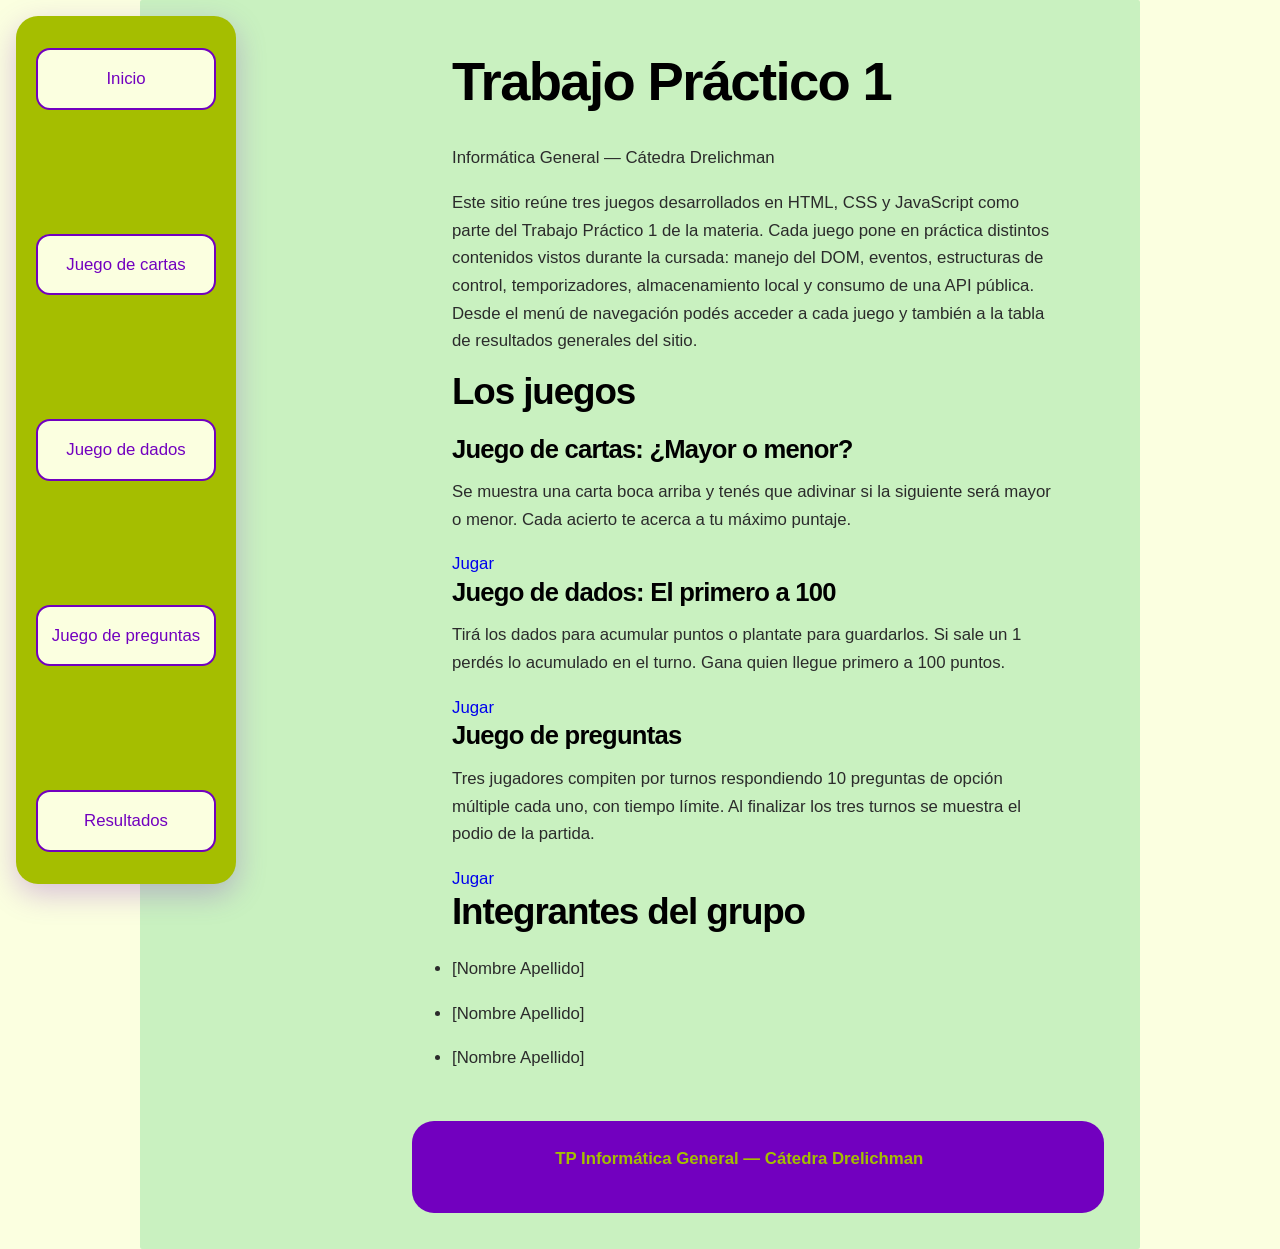
==== index.html @ f324be15 "Contenedor general" ====
<!DOCTYPE html>
<html lang="es">
<head>
  <meta charset="UTF-8">
  <meta name="viewport" content="width=device-width, initial-scale=1.0">
  <title>TP Informatica General - Menu</title>
  <link rel="stylesheet" href="css/archivo.css">
</head>
<body>
  <div class="contenedorGeneral">
  <header class="navegador">
    <nav class="menuPrincipal">
      <a href="index.html" class="enlaceJuego" data-juego="inicio">Inicio</a>
      <a href="cartas.html" class="enlaceJuego" data-juego="cartas">Juego de cartas</a>
      <a href="dados.html" class="enlaceJuego" data-juego="dados">Juego de dados</a>
      <a href="preguntas.html" class="enlaceJuego" data-juego="preguntas">Juego de preguntas</a>
      <a href="resultados.html" class="enlaceJuego" data-juego="resultados">Resultados</a>
    </nav>
  </header>

  <main>
    <div>

      <section class="presentacion">
        <h1>Trabajo Práctico 1</h1>
        <p class="datosMateria">Informática General &mdash; Cátedra Drelichman</p>
        <p>
          Este sitio reúne tres juegos desarrollados en HTML, CSS y JavaScript
          como parte del Trabajo Práctico 1 de la materia. Cada juego pone en
          práctica distintos contenidos vistos durante la cursada: manejo del
          DOM, eventos, estructuras de control, temporizadores, almacenamiento
          local y consumo de una API pública. Desde el menú de navegación
          podés acceder a cada juego y también a la tabla de resultados
          generales del sitio.
        </p>
      </section>

      <section class="listaJuegos">
        <h2>Los juegos</h2>

        <article class="tarjetaJuego tarjetaCartas">
          <h3>Juego de cartas: ¿Mayor o menor?</h3>
          <p>
            Se muestra una carta boca arriba y tenés que adivinar si la
            siguiente será mayor o menor. Cada acierto te acerca a tu máximo
            puntaje.
          </p>
          <a href="cartas.html" class="botonPrincipal">Jugar</a>
        </article>

        <article class="tarjetaJuego tarjetaDados">
          <h3>Juego de dados: El primero a 100</h3>
          <p>
            Tirá los dados para acumular puntos o plantate para guardarlos.
            Si sale un 1 perdés lo acumulado en el turno. Gana quien llegue
            primero a 100 puntos.
          </p>
          <a href="dados.html" class="botonPrincipal">Jugar</a>
        </article>

        <article class="tarjetaJuego tarjetaPreguntas">
          <h3>Juego de preguntas</h3>
          <p>
            Tres jugadores compiten por turnos respondiendo 10 preguntas de
            opción múltiple cada uno, con tiempo límite. Al finalizar los tres
            turnos se muestra el podio de la partida.
          </p>
          <a href="preguntas.html" class="botonPrincipal">Jugar</a>
        </article>
      </section>

      <section class="integrantes">
        <h2>Integrantes del grupo</h2>
        <ul class="listaIntegrantes">
          <li>[Nombre Apellido]</li>
          <li>[Nombre Apellido]</li>
          <li>[Nombre Apellido]</li>
        </ul>
      </section>

    </div>
    
  </main>

  <footer class="piePagina">
    <p>TP Informática General &mdash; Cátedra Drelichman</p>
  </footer>
  </div>
  <script src="js/estado.js"></script>
</body>
</html>
---- css/archivo.css ----
/*  Control de pantallas: clave para la navegación por JS */
.pantallaOculta {
  display: none;
}
 
.pantallaActiva {
  display: block;
}

/* Layout general (todas las paginas) */
/* ============================================
   TP INFORMÁTICA GENERAL - Estilos generales
   ============================================ */

/* --- Tipografías (Google Fonts) --- */
/* ============================================
   TP INFORMÁTICA GENERAL - Estilos generales
   ============================================ */

/* --- Tipografías (Google Fonts) --- */
@import url('https://fonts.googleapis.com/css2?family=Montserrat:wght@700;800;900&family=Josefin+Sans:wght@300;400;600;700&display=swap');
/* ============================================
   TP INFORMÁTICA GENERAL - Estilos generales
   ============================================ */


/* --- Variables de la paleta --- */
:root {
  --violeta: #7200BF;
  --verde: #A5BE00;
  --fondo: #FBFFE0;
  --gris-texto: #2B2B2B;
  --negro-titulos: #000000;

  --ancho-nav: 220px;
  --ancho-maximo: 1400px;
  --ancho-texto: 65ch;
  --radio: 22px;
  --radio-link: 14px;
  --transicion: 0.3s ease;
}

/* --- Reset básico --- */
* {
  box-sizing: border-box;
  margin: 0;
  padding: 0;
}

html {
  scroll-behavior: smooth;
}

body {
  min-height: 100vh;
  background-color: var(--fondo);
  color: var(--gris-texto);
  font-family: "Josefin Sans", sans-serif;
  font-weight: 300;
  font-size: 1.05rem;
  line-height: 1.65;
}

h1, h2, h3, h4 {
  font-family: "Montserrat", sans-serif;
  font-weight: 900;
  color: var(--negro-titulos);
  line-height: 1.1;
  letter-spacing: -0.03em;
  margin-bottom: 0.6em;
  max-width: var(--ancho-texto);
}

h1 { font-size: 3.4rem; }
h2 { font-size: 2.3rem; }
h3 { font-size: 1.6rem; }

p, li {
  margin-bottom: 1em;
  max-width: var(--ancho-texto);
}

a {
  text-decoration: none;
  font-family: inherit;
}

button {
  font-family: "Montserrat", sans-serif;
  cursor: pointer;
}

/* ============================================
   NAV LATERAL (columna fija, redondeada como un todo)
   ============================================ */

header {
  position: fixed;
  top: 1rem;
  left: 1rem;
  height: calc(100vh - 2rem);
  width: var(--ancho-nav);
  background-color: var(--verde);
  border-radius: var(--radio);
  box-shadow: 0 10px 30px rgba(114, 0, 191, 0.25);
  padding: 2rem 1.25rem;
  overflow-y: auto;
  z-index: 100;
}

header nav {
  display: flex;
  flex-direction: column;
  justify-content: space-between;
  height: 100%;
}

header nav a {
  display: flex;
  flex-direction: column;
  align-items: center;
  justify-content: center;
  text-align: center;
  gap: 0.15em;
  padding: 0.9em 0.6em;
  background-color: var(--fondo);
  border: 2.5px solid var(--violeta);
  border-radius: var(--radio-link);
  color: var(--violeta);
  transition: background-color var(--transicion), color var(--transicion);
}

.nav-linea1 {
  font-family: "Josefin Sans", sans-serif;
  text-transform: uppercase;
  font-size: 0.7rem;
  font-weight: 600;
  letter-spacing: 0.1em;
  opacity: 0.75;
  color: inherit;
}

.nav-linea2 {
  font-family: "Josefin Sans", sans-serif;
  text-transform: uppercase;
  font-size: 1.3rem;
  font-weight: 700;
  color: inherit;
}

header nav a:hover {
  background-color: rgba(114, 0, 191, 0.1);
}

/* Página actual: se invierte, fondo violeta */
header nav a.activo {
  background-color: var(--violeta);
  color: var(--fondo);
}

header nav a.activo:hover {
  background-color: var(--violeta);
}

/* Juego ya jugado / resultado guardado: fondo violeta, letras verdes
   (pisa el estilo de .activo si la página actual ya fue completada) */
header nav a.completado {
  background-color: var(--violeta);
  color: var(--verde);
}

header nav a.completado:hover {
  background-color: var(--violeta);
}

/* --- Botón hamburguesa (oculto en escritorio) --- */
#menu-toggle {
  display: none;
}

.hamburguesa {
  display: none;
  position: fixed;
  top: 1rem;
  left: 1rem;
  z-index: 200;
  width: 44px;
  height: 44px;
  background-color: var(--verde);
  border-radius: var(--radio);
  box-shadow: 0 6px 16px rgba(114, 0, 191, 0.25);
  flex-direction: column;
  justify-content: center;
  align-items: center;
  gap: 5px;
}

.hamburguesa span {
  display: block;
  width: 22px;
  height: 3px;
  background-color: var(--violeta);
  border-radius: 2px;
}

/* ============================================
   CONTENIDO PRINCIPAL
   ============================================ */

main {
  margin-left: calc(var(--ancho-nav) + 2rem);
  max-width: var(--ancho-maximo);
  padding: 2rem 2.5rem;
}

/* ============================================
   FOOTER (colores invertidos, redondeado)
   ============================================ */

footer {
  margin-left: calc(var(--ancho-nav) + 2rem);
  margin-right: 1rem;
  margin-bottom: 1rem;
  background-color: var(--violeta);
  color: var(--verde);
  text-align: center;
  padding: 1.5rem;
  border-radius: var(--radio);
  font-family: "Montserrat", sans-serif;
  font-weight: 700;
}

/* ============================================
   RESPONSIVE - MENÚ HAMBURGUESA (mobile)
   ============================================ */

@media (max-width: 768px) {

  .hamburguesa {
    display: flex;
  }

  header {
    width: 240px;
    transform: translateX(calc(-100% - 2rem));
    transition: transform var(--transicion);
    padding-top: 5rem;
  }

  #menu-toggle:checked ~ header {
    transform: translateX(0);
  }

  main,
  footer {
    margin-left: 0;
    padding: 2rem 1.25rem;
  }

  main {
    padding-top: 5rem;
  }

  footer {
    margin-right: 0;
  }
}
.contenedorGeneral {
    background-color: rgb(201, 241, 192);
    width: 60%;
    margin: 0 auto;
    padding: 20px;
    width: 100%;
    max-width: 1000px;
    border-radius: 2px;
}


/* Juego cartas */

.contenedorCartas {
    
}

/* Juego Dados */



/* Juego Preguntas */
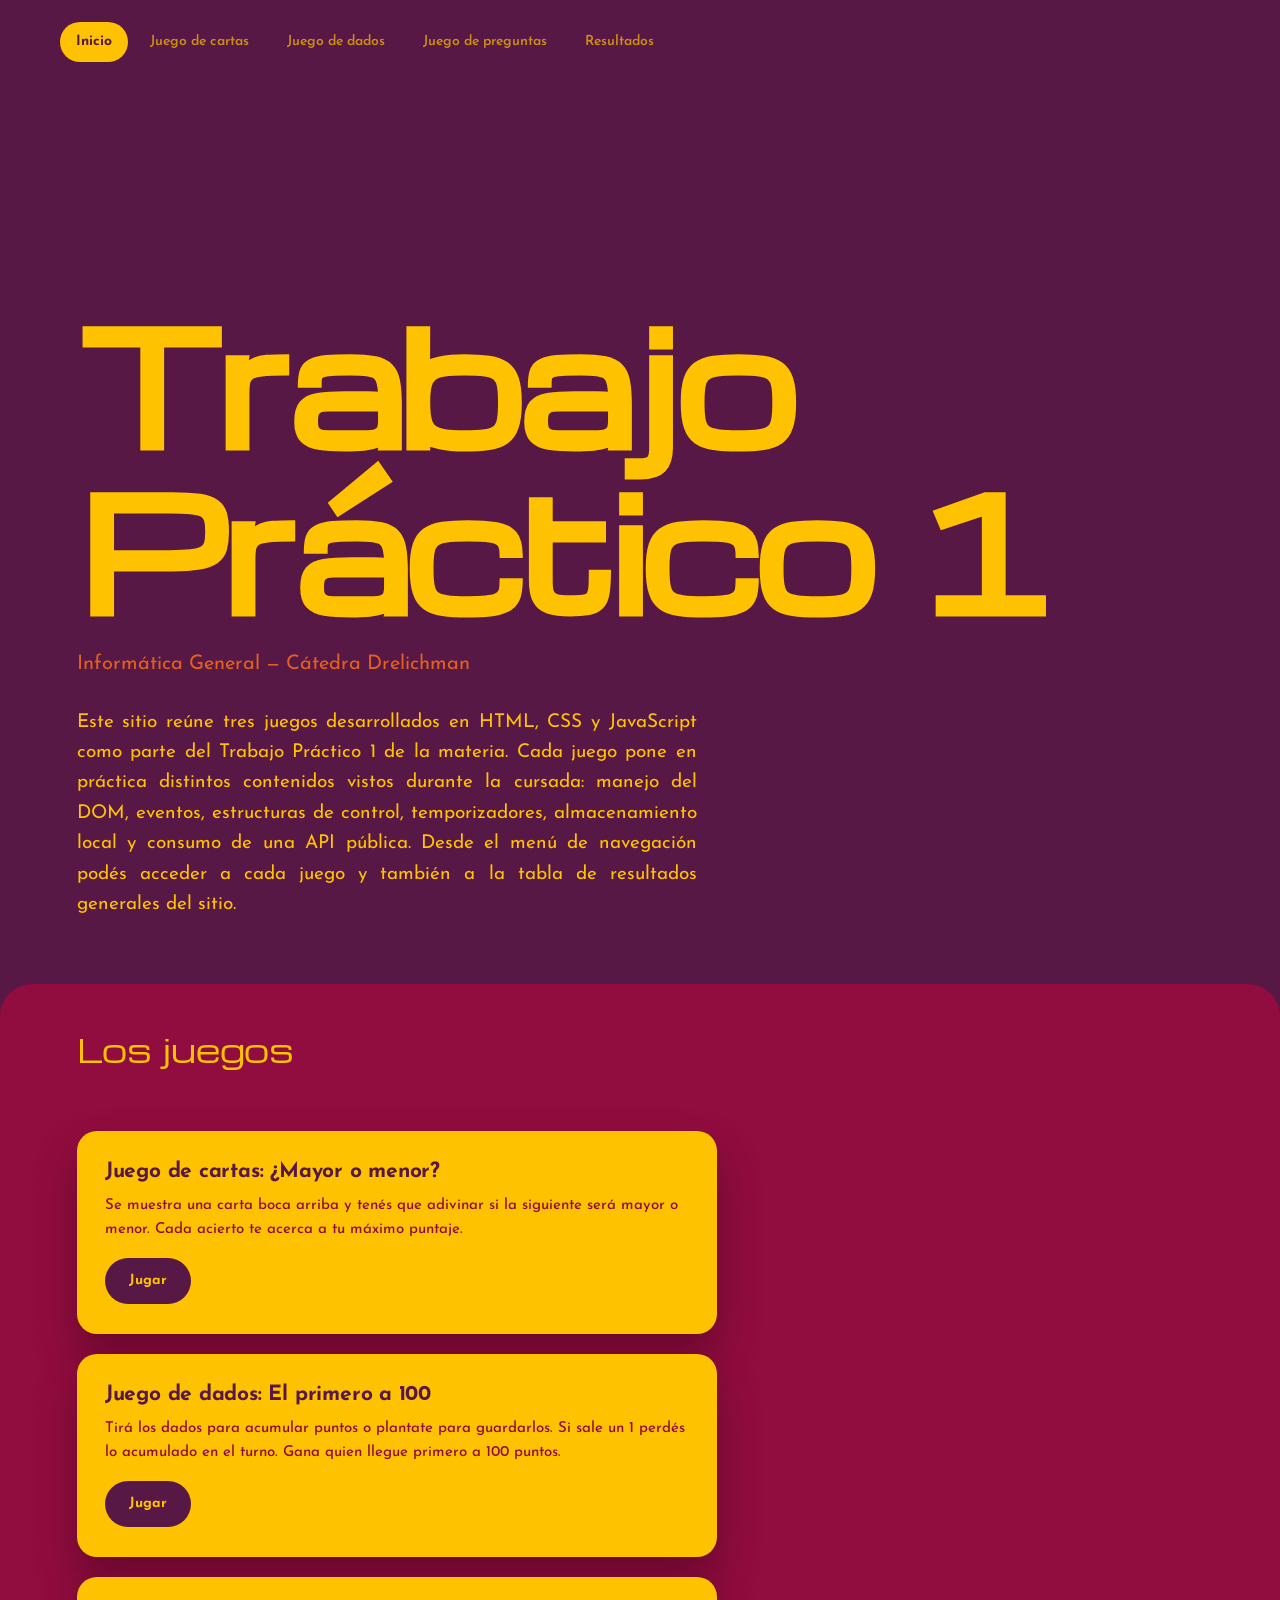
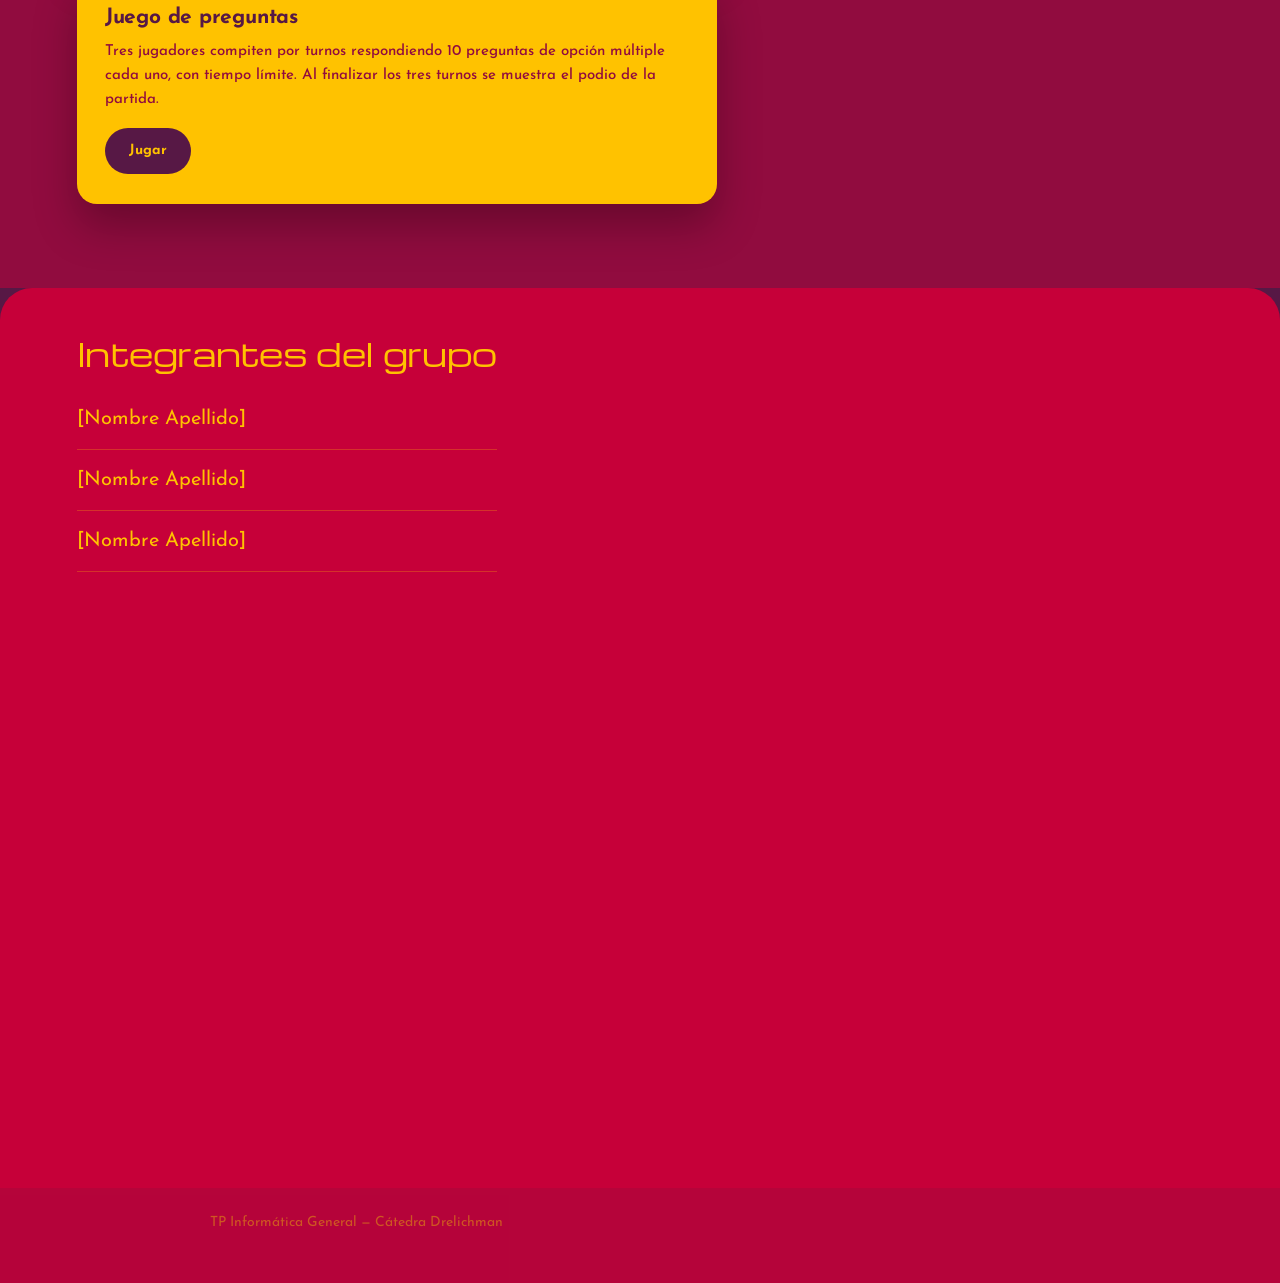
==== commit 83951f18: "css corregido del index css corregido del index y css de preguntas. JS para que se guarde el resulta" ====
--- a/index.html
+++ b/index.html
@@ -6,7 +6,7 @@
   <title>TP Informatica General - Menu</title>
   <link rel="stylesheet" href="css/archivo.css">
 </head>
-<body>
+<body id="paginaInicio">
   <div class="contenedorGeneral">
   <header class="navegador">
     <nav class="menuPrincipal">
--- a/css/archivo.css
+++ b/css/archivo.css
@@ -1,290 +1,677 @@
-
-/*  Control de pantallas: clave para la navegación por JS */
-.pantallaOculta {
-  display: none;
-}
- 
-.pantallaActiva {
+@import url('https://fonts.googleapis.com/css2?family=Michroma&family=Josefin+Sans:wght@100..700&display=swap');
+ 
+*, *::before, *::after { box-sizing: border-box; margin: 0; padding: 0; }
+html { scroll-behavior: smooth; }
+img { max-width: 100%; display: block; }
+a { color: inherit; }
+ 
+:root{
+  --plum:    #571845;
+  --wine:    #910C3F;
+  --crimson: #C60039;
+  --gold:    #FFC200;
+  --coral:   #E3611D; /* mezcla de crimson + gold, para texto de cuerpo */
+ 
+  --radius-lg: 32px;
+  --radius-md: 20px;
+  --radius-sm: 12px;
+ 
+  --sidebar-w: 220px;
+ 
+  --ff-display: "Michroma", sans-serif;
+  --ff-body: "Josefin Sans", sans-serif;
+}
+ 
+body{
+  background: var(--plum);
+  color: var(--coral);
+  font-family: var(--ff-body);
+  font-optical-sizing: auto;
+  font-weight: 400;
+  line-height: 1.6;
+  min-height: 100vh;
+}
+ 
+h1, h2, h3{
+  font-family: var(--ff-display);
+  color: var(--gold);
+  font-weight: 400;
+  line-height: 1.08;
+  letter-spacing: -0.01em;
+}
+ 
+h1{ font-size: clamp(34px, 6vw, 64px); margin-bottom: 22px; }
+h2{ font-size: clamp(22px, 3.2vw, 32px); margin-bottom: 16px; }
+ 
+p{ max-width: 65ch; }
+ 
+button{
+  font-family: var(--ff-body);
+  font-weight: 700;
+  font-size: 15px;
+  background: var(--gold);
+  color: var(--plum);
+  border: none;
+  border-radius: 999px;
+  padding: 14px 26px;
+  cursor: pointer;
+  transition: transform .15s ease, opacity .15s ease;
+}
+button:hover{ transform: translateY(-3px); }
+button:active{ transform: translateY(0); }
+ 
+/* =======================================================
+   MENÚ LATERAL — solo en páginas donde el <nav> tenga
+   el id "navLateral".
+ 
+   >>> A MANO: agregá  id="navLateral"  a la etiqueta
+   <nav> de cartas.html y dados.html, por ejemplo:
+ 
+       <nav id="navLateral">
+ 
+   El index no lleva este id, por eso no le va a
+   aparecer la barra lateral.
+   ======================================================= */
+ 
+#navLateral{
+  position: fixed;
+  top: 0;
+  left: 0;
+  height: 100vh;
+  width: var(--sidebar-w);
+  z-index: 200;
+  display: flex;
+  flex-direction: column;
+  justify-content: center;
+  gap: 6px;
+  padding: 0 26px;
+  background: rgba(20, 6, 16, 0.55);
+  backdrop-filter: blur(10px);
+  border-right: 1px solid rgba(255, 194, 0, 0.12);
+}
+ 
+#navLateral a{
   display: block;
-}
-
-/* Layout general (todas las paginas) */
-/* ============================================
-   TP INFORMÁTICA GENERAL - Estilos generales
-   ============================================ */
-
-/* --- Tipografías (Google Fonts) --- */
-/* ============================================
-   TP INFORMÁTICA GENERAL - Estilos generales
-   ============================================ */
-
-/* --- Tipografías (Google Fonts) --- */
-@import url('https://fonts.googleapis.com/css2?family=Montserrat:wght@700;800;900&family=Josefin+Sans:wght@300;400;600;700&display=swap');
-/* ============================================
-   TP INFORMÁTICA GENERAL - Estilos generales
-   ============================================ */
-
-
-/* --- Variables de la paleta --- */
-:root {
-  --violeta: #7200BF;
-  --verde: #A5BE00;
-  --fondo: #FBFFE0;
-  --gris-texto: #2B2B2B;
-  --negro-titulos: #000000;
-
-  --ancho-nav: 220px;
-  --ancho-maximo: 1400px;
-  --ancho-texto: 65ch;
-  --radio: 22px;
-  --radio-link: 14px;
-  --transicion: 0.3s ease;
-}
-
-/* --- Reset básico --- */
-* {
-  box-sizing: border-box;
-  margin: 0;
-  padding: 0;
-}
-
-html {
-  scroll-behavior: smooth;
-}
-
-body {
-  min-height: 100vh;
-  background-color: var(--fondo);
-  color: var(--gris-texto);
-  font-family: "Josefin Sans", sans-serif;
-  font-weight: 300;
-  font-size: 1.05rem;
-  line-height: 1.65;
-}
-
-h1, h2, h3, h4 {
-  font-family: "Montserrat", sans-serif;
-  font-weight: 900;
-  color: var(--negro-titulos);
-  line-height: 1.1;
-  letter-spacing: -0.03em;
-  margin-bottom: 0.6em;
-  max-width: var(--ancho-texto);
-}
-
-h1 { font-size: 3.4rem; }
-h2 { font-size: 2.3rem; }
-h3 { font-size: 1.6rem; }
-
-p, li {
-  margin-bottom: 1em;
-  max-width: var(--ancho-texto);
-}
-
-a {
   text-decoration: none;
-  font-family: inherit;
-}
-
-button {
-  font-family: "Montserrat", sans-serif;
-  cursor: pointer;
-}
-
-/* ============================================
-   NAV LATERAL (columna fija, redondeada como un todo)
-   ============================================ */
-
-header {
-  position: fixed;
-  top: 1rem;
-  left: 1rem;
-  height: calc(100vh - 2rem);
-  width: var(--ancho-nav);
-  background-color: var(--verde);
-  border-radius: var(--radio);
-  box-shadow: 0 10px 30px rgba(114, 0, 191, 0.25);
-  padding: 2rem 1.25rem;
-  overflow-y: auto;
-  z-index: 100;
-}
-
-header nav {
-  display: flex;
-  flex-direction: column;
-  justify-content: space-between;
-  height: 100%;
-}
-
-header nav a {
-  display: flex;
-  flex-direction: column;
+  color: var(--gold);
+  font-weight: 600;
+  font-size: 15px;
+  padding: 11px 14px;
+  border-radius: var(--radius-sm);
+  opacity: 0.68;
+  transition: opacity .2s ease, background-color .2s ease, color .2s ease;
+}
+ 
+#navLateral a:hover{ opacity: 1; background: rgba(255, 194, 0, 0.1); }
+ 
+/* Página actual: agregá manualmente class="activo" al <a>
+   correspondiente en cada página cuando quieras marcarla */
+#navLateral a.activo{
+  opacity: 1;
+  color: var(--plum);
+  background: var(--gold);
+  font-weight: 700;
+}
+ 
+/* Empuja el contenido cuando existe #navLateral en la página,
+   sin importar si está anidado dentro de <header> (cartas.html)
+   o al lado (dados.html) */
+body:has(#navLateral) main{
+  margin-left: var(--sidebar-w);
+  padding: 64px clamp(24px, 5vw, 80px);
+}
+ 
+body:has(#navLateral) footer{
+  margin-left: var(--sidebar-w);
+  padding: 24px clamp(24px, 5vw, 80px) 48px;
+}
+ 
+@media (max-width: 780px){
+  #navLateral{
+    position: fixed;
+    top: 0; left: 0; right: 0;
+    height: auto;
+    width: 100%;
+    flex-direction: row;
+    justify-content: flex-start;
+    overflow-x: auto;
+    padding: 14px 16px;
+    gap: 6px;
+    border-right: none;
+    border-bottom: 1px solid rgba(255, 194, 0, 0.12);
+  }
+  #navLateral a{ font-size: 13px; padding: 8px 12px; white-space: nowrap; }
+ 
+  body:has(#navLateral) main,
+  body:has(#navLateral) footer{
+    margin-left: 0;
+    padding-top: 80px;
+  }
+}
+ 
+/* Sin #navLateral (por ahora, index) el body no tiene
+   margen extra y el contenido ocupa todo el ancho */
+main{ padding: 64px clamp(24px, 5vw, 80px); }
+footer{ padding: 24px clamp(24px, 5vw, 80px) 48px; font-size: 14px; opacity: .85; }
+ 
+/* =======================================================
+   cartas.html
+   ======================================================= */
+ 
+/* .contenedorGeneral se usa en cartas.html (contenido angosto) y
+   también como wrapper de todo el body en index.html: por eso la
+   regla de ancho se excluye ahí con :not() */
+.contenedorGeneral:not(:has(.presentacion)){
+  max-width: 780px;
+  margin: 0 auto;
+}
+ 
+.contenedorGeneral:not(:has(.presentacion)) section{ margin-bottom: 36px; }
+ 
+.contenedorGeneral:not(:has(.presentacion)) section p{ font-size: 17px; }
+ 
+.contenedorCartas{
+  background: var(--wine);
+  border-radius: var(--radius-lg);
+  min-height: 320px;
+  padding: 40px;
+  margin-top: 12px;
+  display: flex;
   align-items: center;
   justify-content: center;
+}
+ 
+/* =======================================================
+   dados.html
+   ======================================================= */
+ 
+.introduccion, .reglas{
+  max-width: 700px;
+  margin-bottom: 32px;
+}
+ 
+.reglas p{ font-size: 16px; margin-bottom: 10px; }
+ 
+.juego{
+  background: var(--wine);
+  border-radius: var(--radius-lg);
+  padding: 36px clamp(20px, 4vw, 48px);
+  max-width: 720px;
+}
+ 
+.estado-juego{
   text-align: center;
-  gap: 0.15em;
-  padding: 0.9em 0.6em;
-  background-color: var(--fondo);
-  border: 2.5px solid var(--violeta);
-  border-radius: var(--radio-link);
-  color: var(--violeta);
-  transition: background-color var(--transicion), color var(--transicion);
+  margin-bottom: 28px;
+}
+.estado-juego h2{ margin-bottom: 4px; }
+#jugador-actual{ font-size: 22px; font-weight: 700; color: var(--gold); }
+ 
+.jugadores{
+  display: flex;
+  gap: 18px;
+  margin-bottom: 28px;
+}
+ 
+.jugador{
+  flex: 1;
+  background: var(--crimson);
+  border-radius: var(--radius-md);
+  padding: 20px;
+  text-align: center;
+  opacity: .6;
+  transition: opacity .2s ease, box-shadow .2s ease;
+}
+ 
+.jugador h2{ font-size: 18px; margin-bottom: 8px; }
+ 
+.jugador-activo{
+  opacity: 1;
+  box-shadow: 0 0 0 2px var(--gold);
+}
+ 
+.jugadores p{ margin: 0 auto; }
+.jugadores p:last-child{
+  font-family: var(--ff-display);
+  font-size: 28px;
+  color: var(--gold);
+  margin-top: 4px;
+}
+ 
+.dados{
+  display: flex;
+  justify-content: center;
+  gap: 20px;
+  margin-bottom: 24px;
+}
+ 
+.dado{
+  width: 88px;
+  height: 88px;
+  background: var(--plum);
+  border-radius: var(--radius-sm);
+  padding: 10px;
+}
+.dado img{ width: 100%; height: 100%; object-fit: contain; }
+ 
+.resultado{
+  text-align: center;
+  margin-bottom: 28px;
+}
+#puntos-ronda{
+  font-family: var(--ff-display);
+  font-size: 32px;
+  color: var(--gold);
+}
+ 
+.acciones{
+  display: flex;
+  flex-wrap: wrap;
+  gap: 14px;
+  justify-content: center;
+  margin-bottom: 18px;
+}
+ 
+#boton-nueva-partida{
+  background: transparent;
+  color: var(--gold);
+  border: 1.5px solid var(--gold);
+}
+ 
+#mensaje-juego{
+  text-align: center;
+  min-height: 24px;
+  font-weight: 600;
+  color: var(--gold);
+}
+ 
+/* =======================================================
+   index.html — bloques apilados con solapamiento al scroll
+   Escrito sobre tus clases reales: .presentacion, .listaJuegos,
+   .tarjetaJuego, .integrantes, .navegador, .piePagina.
+   ======================================================= */
+ 
+/* El wrapper .contenedorGeneral del index ocupa todo el ancho */
+body:has(.presentacion) .contenedorGeneral{
+  max-width: none;
+  margin: 0;
+}
+ 
+body:has(.presentacion) main{ padding: 0; }
+body:has(.presentacion) main > div{ display: contents; }
+ 
+/* ---- Nav superior (no es la barra lateral: esa es solo para
+   cartas.html / dados.html) ---- */
+header.navegador{
+  padding: 22px clamp(24px, 5vw, 60px);
+}
+nav.menuPrincipal{
+  display: flex;
+  flex-wrap: wrap;
+  gap: 6px;
+}
+.enlaceJuego{
+  text-decoration: none;
+  color: var(--gold);
+  font-weight: 600;
+  font-size: 14px;
+  padding: 9px 16px;
+  border-radius: 999px;
+  opacity: .7;
+  transition: opacity .2s ease, background-color .2s ease;
+}
+.enlaceJuego:hover{ opacity: 1; background: rgba(255, 194, 0, .1); }
+.enlaceJuego[aria-current="page"]{
+  opacity: 1;
+  color: var(--plum);
+  background: var(--gold);
 }
 
-.nav-linea1 {
-  font-family: "Josefin Sans", sans-serif;
-  text-transform: uppercase;
-  font-size: 0.7rem;
-  font-weight: 600;
-  letter-spacing: 0.1em;
-  opacity: 0.75;
-  color: inherit;
-}
-
-.nav-linea2 {
-  font-family: "Josefin Sans", sans-serif;
-  text-transform: uppercase;
-  font-size: 1.3rem;
-  font-weight: 700;
-  color: inherit;
-}
-
-header nav a:hover {
-  background-color: rgba(114, 0, 191, 0.1);
-}
-
-/* Página actual: se invierte, fondo violeta */
-header nav a.activo {
-  background-color: var(--violeta);
-  color: var(--fondo);
-}
-
-header nav a.activo:hover {
-  background-color: var(--violeta);
-}
-
-/* Juego ya jugado / resultado guardado: fondo violeta, letras verdes
-   (pisa el estilo de .activo si la página actual ya fue completada) */
-header nav a.completado {
-  background-color: var(--violeta);
-  color: var(--verde);
-}
-
-header nav a.completado:hover {
-  background-color: var(--violeta);
-}
-
-/* --- Botón hamburguesa (oculto en escritorio) --- */
-#menu-toggle {
-  display: none;
-}
-
-.hamburguesa {
-  display: none;
-  position: fixed;
-  top: 1rem;
-  left: 1rem;
-  z-index: 200;
-  width: 44px;
-  height: 44px;
-  background-color: var(--verde);
-  border-radius: var(--radio);
-  box-shadow: 0 6px 16px rgba(114, 0, 191, 0.25);
+/* Página activa en amarillo, sin necesitar JS: cada <body> lleva
+   un id (ver abajo dónde ponerlo) que matchea el data-juego del
+   link correspondiente */
+#paginaInicio     .enlaceJuego[data-juego="inicio"],
+#paginaCartas     .enlaceJuego[data-juego="cartas"],
+#paginaDados      .enlaceJuego[data-juego="dados"],
+#paginaPreguntas  .enlaceJuego[data-juego="preguntas"],
+#paginaResultados .enlaceJuego[data-juego="resultados"]{
+  opacity: 1;
+  color: var(--plum);
+  background: var(--gold);
+  font-weight: 700;
+}
+ 
+/* ---- Los 3 bloques que se van apilando ---- */
+.presentacion,
+.listaJuegos,
+.integrantes{
+  position: sticky;
+  top: 0;
+  min-height: 100vh;
+  width: 100%;
+  display: flex;
+  flex-direction: column;
+  border-radius: var(--radius-lg) var(--radius-lg) 0 0;
+  padding: 48px clamp(28px, 6vw, 100px) 64px;
+}
+ 
+.presentacion{
+  background: var(--plum);
+  justify-content: flex-end;
+  z-index: 1;
+  border-radius: 0;
+  padding-top: 0;
+}
+ 
+.listaJuegos{ background: var(--wine); justify-content: center; z-index: 2; }
+.integrantes{ background: var(--crimson); justify-content: flex-start; z-index: 3; padding-bottom: 90px; }
+ 
+/* Título: gigante, jugando con el espacio vacío arriba */
+.presentacion h1{
+  font-size: clamp(48px, 12vw, 170px);
+  font-weight: 700;
+  letter-spacing: -0.03em;
+  -webkit-text-stroke: 3px var(--gold);
+  paint-order: stroke fill;
+  margin-bottom: 18px;
+}
+ 
+.datosMateria{
+  font-size: clamp(16px, 2vw, 20px);
+  color: var(--coral);
+  margin-bottom: 28px;
+}
+ 
+.presentacion > p:not(.datosMateria){
+  max-width: 620px;
+  font-size: clamp(16px, 1.6vw, 19px);
+  color: var(--gold);
+  text-align: justify;
+  text-justify: inter-word;
+  hyphens: auto;
+}
+ 
+/* Los juegos */
+.listaJuegos h2{ margin-bottom: 64px; }
+.listaJuegos{ display: flex; flex-direction: column; }
+.tarjetaJuego{
+  background: var(--gold);
+  color: var(--plum);
+  border-radius: var(--radius-md);
+  padding: 30px 28px;
+  box-shadow: 0 22px 44px rgba(0,0,0,.28);
+  transition: transform .2s ease;
+  margin-bottom: 20px;
+  max-width: 640px;
+}
+.tarjetaJuego:hover{ transform: translateY(-4px); }
+.tarjetaJuego h3{
+  font-family: var(--ff-body);
+  font-weight: 700;
+  font-size: 21px;
+  color: var(--plum);
+  margin-bottom: 10px;
+}
+.tarjetaJuego p{
+  font-weight: 500;
+  font-size: 15px;
+  color: var(--wine);
+  max-width: none;
+  margin-bottom: 16px;
+}
+.tarjetaJuego .botonPrincipal{
+  display: inline-block;
+  background: var(--plum);
+  color: var(--gold);
+}
+ 
+/* Botón compartido para <a class="botonPrincipal"> y otros lugares */
+.botonPrincipal{
+  font-family: var(--ff-body);
+  font-weight: 700;
+  font-size: 14px;
+  text-decoration: none;
+  background: var(--gold);
+  color: var(--plum);
+  border-radius: 999px;
+  padding: 12px 24px;
+  transition: transform .15s ease;
+}
+.botonPrincipal:hover{ transform: translateY(-3px); }
+ 
+/* Integrantes */
+.integrantes h2{ margin-bottom: 32px; }
+.listaIntegrantes{
+  list-style: none;
+  display: flex;
+  flex-direction: column;
+  gap: 14px;
+  max-width: 420px;
+}
+.listaIntegrantes li{
+  font-size: 20px;
+  color: var(--gold);
+  padding-bottom: 14px;
+  border-bottom: 1px solid rgba(255, 194, 0, .25);
+}
+ 
+.piePagina{
+  background: var(--crimson);
+  text-align: center;
+}
+ 
+@media (max-width: 780px){
+  .presentacion, .listaJuegos, .integrantes{ padding: 40px 22px 56px; }
+}
+ 
+/* =======================================================
+   preguntas.html
+   ======================================================= */
+ 
+/* Esto es lo que faltaba y hacía que se vieran todas las
+   pantallas del juego apiladas al mismo tiempo */
+.pantallaOculta{ display: none; }
+.pantallaActiva{
+  display: flex;
   flex-direction: column;
   justify-content: center;
+  max-width: 900px;
+  margin: 0 auto;
+  min-height: calc(100vh - 200px);
+}
+
+/* ---- Pantalla de instrucciones: título + cómo se juega, solapados ---- */
+
+.bloqueTitulo{
+  background: var(--plum);
+  border-radius: var(--radius-lg);
+  padding: 56px clamp(28px, 6vw, 72px) 64px;
+  position: relative;
+  z-index: 1;
+}
+.bloqueTitulo h1{
+  font-size: clamp(38px, 7.5vw, 92px);
+  font-weight: 700;
+  -webkit-text-stroke: 2px var(--gold);
+  paint-order: stroke fill;
+  margin-bottom: 0;
+}
+
+.bloqueComoJugar{
+  background: var(--wine);
+  border-radius: var(--radius-lg);
+  padding: 72px clamp(28px, 6vw, 80px) 84px;
+  margin-top: -32px;
+  min-height: 380px;
+  display: flex;
+  flex-direction: column;
+  justify-content: center;
+  position: relative;
+  z-index: 2;
+}
+.bloqueComoJugar h2{ font-size: clamp(30px, 5vw, 48px); margin-bottom: 24px; }
+.bloqueComoJugar p{ color: var(--gold); margin-bottom: 26px; font-size: clamp(17px, 1.9vw, 21px); max-width: none; }
+.bloqueComoJugar ul{
+  list-style: none;
+  display: flex;
+  flex-direction: column;
+  gap: 18px;
+}
+.bloqueComoJugar li{
+  color: var(--coral);
+  font-size: clamp(16px, 1.7vw, 19px);
+  padding-left: 26px;
+  position: relative;
+}
+.bloqueComoJugar li::before{
+  content: "";
+  position: absolute;
+  left: 0;
+  top: 9px;
+  width: 10px;
+  height: 10px;
+  border-radius: 50%;
+  background: var(--gold);
+}
+ 
+#botonEmpezarJuego{
+  align-self: center;
+  margin-top: -26px;
+  z-index: 3;
+  font-size: 16px;
+  padding: 16px 36px;
+  box-shadow: 0 16px 32px rgba(0,0,0,.3);
+}
+ 
+/* ---- Pantalla de juego (turno activo) ---- */
+ 
+.encabezadoTurno{
+  display: flex;
   align-items: center;
-  gap: 5px;
-}
-
-.hamburguesa span {
-  display: block;
-  width: 22px;
-  height: 3px;
-  background-color: var(--violeta);
-  border-radius: 2px;
-}
-
-/* ============================================
-   CONTENIDO PRINCIPAL
-   ============================================ */
-
-main {
-  margin-left: calc(var(--ancho-nav) + 2rem);
-  max-width: var(--ancho-maximo);
-  padding: 2rem 2.5rem;
-}
-
-/* ============================================
-   FOOTER (colores invertidos, redondeado)
-   ============================================ */
-
-footer {
-  margin-left: calc(var(--ancho-nav) + 2rem);
-  margin-right: 1rem;
-  margin-bottom: 1rem;
-  background-color: var(--violeta);
-  color: var(--verde);
+  justify-content: space-between;
+  flex-wrap: wrap;
+  gap: 14px;
+  margin-bottom: 28px;
+}
+ 
+#nombreJugadorActual{
+  background: var(--gold);
+  color: var(--plum);
+  font-family: var(--ff-body);
+  font-weight: 700;
+  font-size: 17px;
+  padding: 10px 20px;
+  border-radius: 999px;
+  margin-bottom: 0;
+}
+ 
+#contadorPregunta{
+  color: var(--coral);
+  font-size: 14px;
+  max-width: none;
+}
+ 
+#temporizador{
+  font-family: var(--ff-display);
+  font-size: clamp(26px, 4vw, 38px);
+  color: var(--gold);
+  background: var(--crimson);
+  padding: 10px 22px;
+  border-radius: var(--radius-md);
+  max-width: none;
+}
+ 
+.tarjetaPregunta{
+  background: var(--wine);
+  border-radius: var(--radius-lg);
+  padding: clamp(24px, 5vw, 48px);
+}
+ 
+#textoPregunta{
+  font-size: clamp(19px, 2.5vw, 26px);
+  margin-bottom: 28px;
+}
+ 
+.listaOpciones{
+  list-style: none;
+  display: flex;
+  flex-direction: column;
+  gap: 18px;
+}
+ 
+.listaOpciones button{
+  width: 100%;
+  text-align: left;
+  background: var(--plum);
+  color: var(--gold);
+  font-weight: 600;
+  border-radius: var(--radius-md);
+  padding: 18px 24px;
+}
+.listaOpciones button:hover{
+  background: var(--gold);
+  color: var(--plum);
+  transform: translateY(-3px);
+}
+ 
+/* ---- Pantalla de transición ---- */
+ 
+#seccionTransicion{
   text-align: center;
-  padding: 1.5rem;
-  border-radius: var(--radio);
-  font-family: "Montserrat", sans-serif;
-  font-weight: 700;
-}
-
-/* ============================================
-   RESPONSIVE - MENÚ HAMBURGUESA (mobile)
-   ============================================ */
-
-@media (max-width: 768px) {
-
-  .hamburguesa {
-    display: flex;
-  }
-
-  header {
-    width: 240px;
-    transform: translateX(calc(-100% - 2rem));
-    transition: transform var(--transicion);
-    padding-top: 5rem;
-  }
-
-  #menu-toggle:checked ~ header {
-    transform: translateX(0);
-  }
-
-  main,
-  footer {
-    margin-left: 0;
-    padding: 2rem 1.25rem;
-  }
-
-  main {
-    padding-top: 5rem;
-  }
-
-  footer {
-    margin-right: 0;
-  }
-}
-.contenedorGeneral {
-    background-color: rgb(201, 241, 192);
-    width: 60%;
-    margin: 0 auto;
-    padding: 20px;
-    width: 100%;
-    max-width: 1000px;
-    border-radius: 2px;
-}
-
-
-/* Juego cartas */
-
-.contenedorCartas {
-    
-}
-
-/* Juego Dados */
-
-
-
-/* Juego Preguntas */
+  padding: 40px clamp(24px, 5vw, 56px);
+}
+#resumenTurnoAnterior{ color: var(--gold); margin: 0 auto 28px; }
+ 
+/* ---- Pantalla de resultados ---- */
+ 
+#seccionResultados h2{ text-align: center; }
+ 
+.tablaWrapper{
+  border-radius: var(--radius-lg);
+  overflow: hidden;
+  margin-bottom: 36px;
+  box-shadow: 0 18px 40px rgba(0,0,0,.25);
+}
+ 
+#tablaResumenJugadores{
+  width: 100%;
+  border-collapse: collapse;
+  background: var(--wine);
+}
+#tablaResumenJugadores caption{
+  caption-side: top;
+  text-align: left;
+  font-weight: 700;
+  color: var(--gold);
+  padding: 18px 22px;
+  background: var(--plum);
+}
+#tablaResumenJugadores th, #tablaResumenJugadores td{
+  padding: 16px 22px;
+  text-align: left;
+  font-size: 15px;
+}
+#tablaResumenJugadores thead th{
+  background: var(--crimson);
+  color: var(--gold);
+  font-weight: 700;
+}
+#tablaResumenJugadores tbody tr{ color: var(--gold); }
+#tablaResumenJugadores tbody tr:nth-child(even){ background: rgba(255, 194, 0, .06); }
+ 
+.podio{
+  display: flex;
+  justify-content: center;
+  gap: 18px;
+  margin-bottom: 32px;
+}
+ 
+.navegacionFinal{ text-align: center; }
+.navegacionFinal a{
+  color: var(--gold);
+  font-weight: 600;
+  text-decoration: underline;
+}
+ 
+@media (max-width: 780px){
+  .encabezadoTurno{ flex-direction: column; align-items: stretch; text-align: center; }
+}
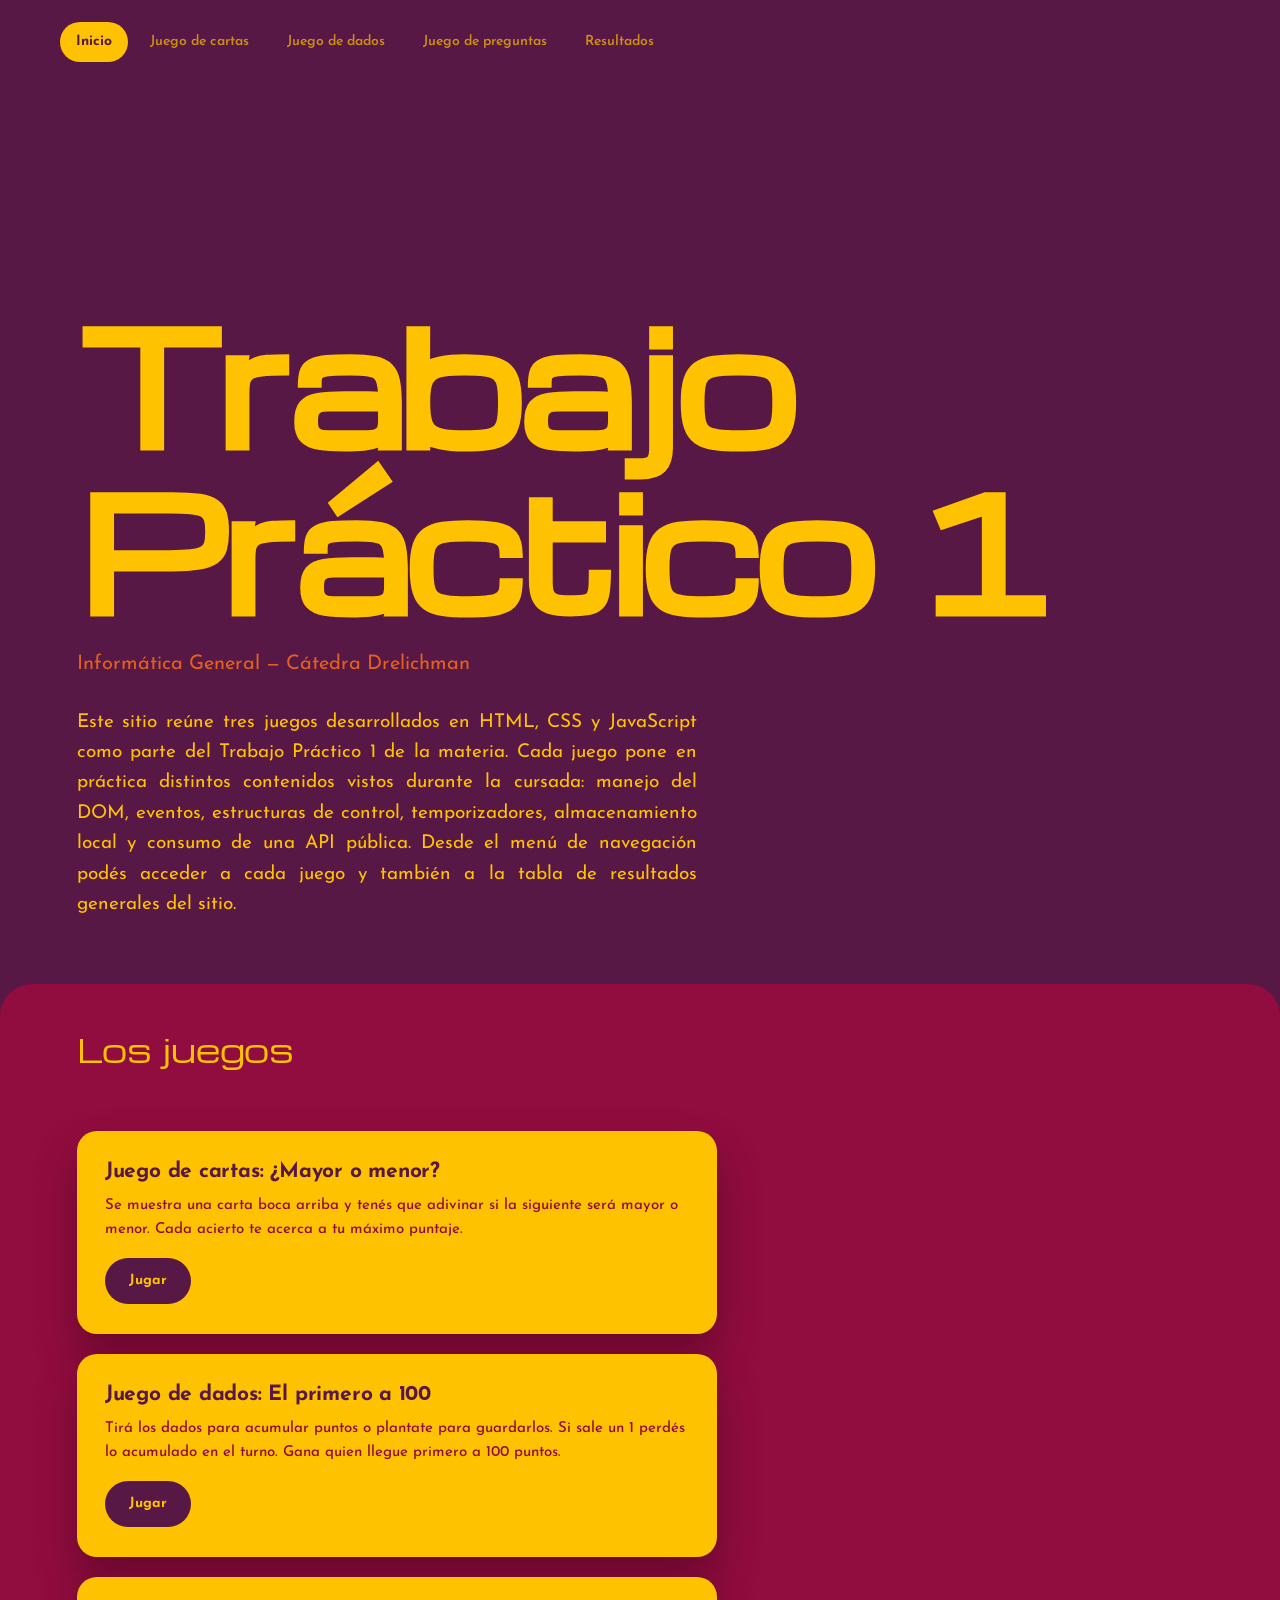
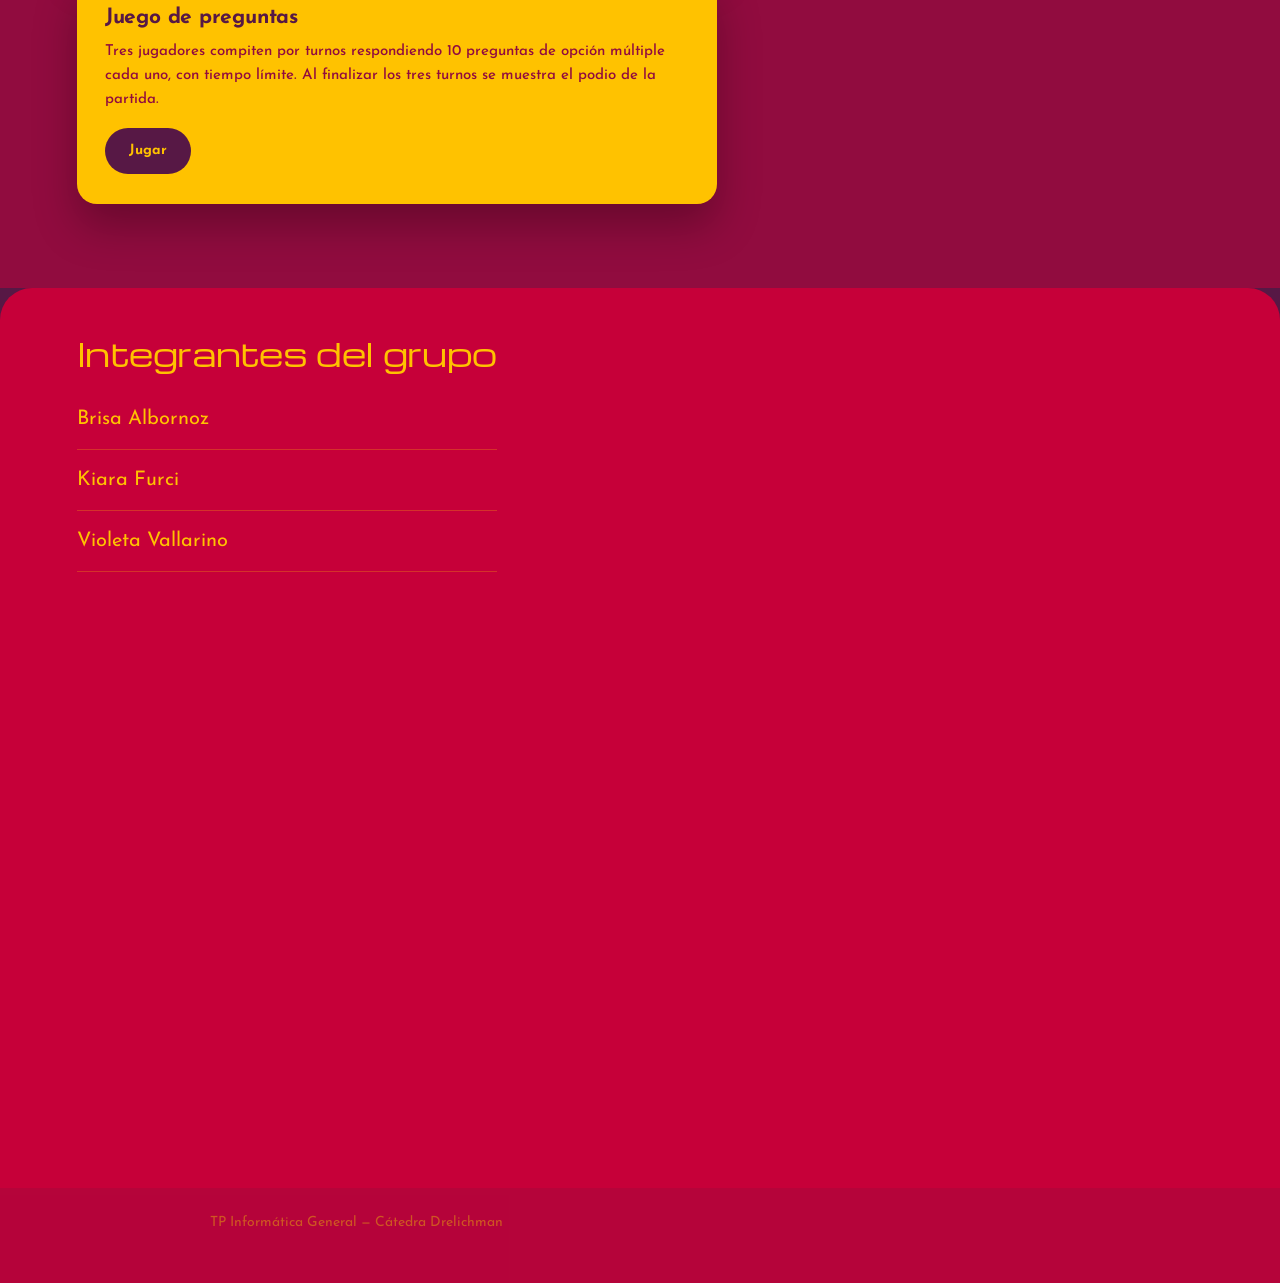
==== commit 08798ecc: "Api juego de preguntas api del juego de preguntas listo, te da un premio al finalizar la ronda (una " ====
--- a/index.html
+++ b/index.html
@@ -72,9 +72,9 @@
       <section class="integrantes">
         <h2>Integrantes del grupo</h2>
         <ul class="listaIntegrantes">
-          <li>[Nombre Apellido]</li>
-          <li>[Nombre Apellido]</li>
-          <li>[Nombre Apellido]</li>
+          <li>Brisa Albornoz</li>
+          <li>Kiara Furci</li>
+          <li>Violeta Vallarino</li>
         </ul>
       </section>
 
--- a/css/archivo.css
+++ b/css/archivo.css
@@ -674,4 +674,23 @@
  
 @media (max-width: 780px){
   .encabezadoTurno{ flex-direction: column; align-items: stretch; text-align: center; }
+}
+
+.premioGanador {
+  text-align: center;
+  margin-top: 1.5rem;
+  margin-bottom: 2rem; /* aire antes del botón "Jugar de nuevo" */
+}
+.imagenPremio {
+  display: block;
+  max-width: 300px;
+  width: 100%;
+  border-radius: 12px;
+  margin: 0.5rem auto 0 auto; 
+}
+
+.mensajeEstadoPremio {
+  font-size: 0.85rem;
+  color: #777;
+  margin-top: 0.4rem;
 }
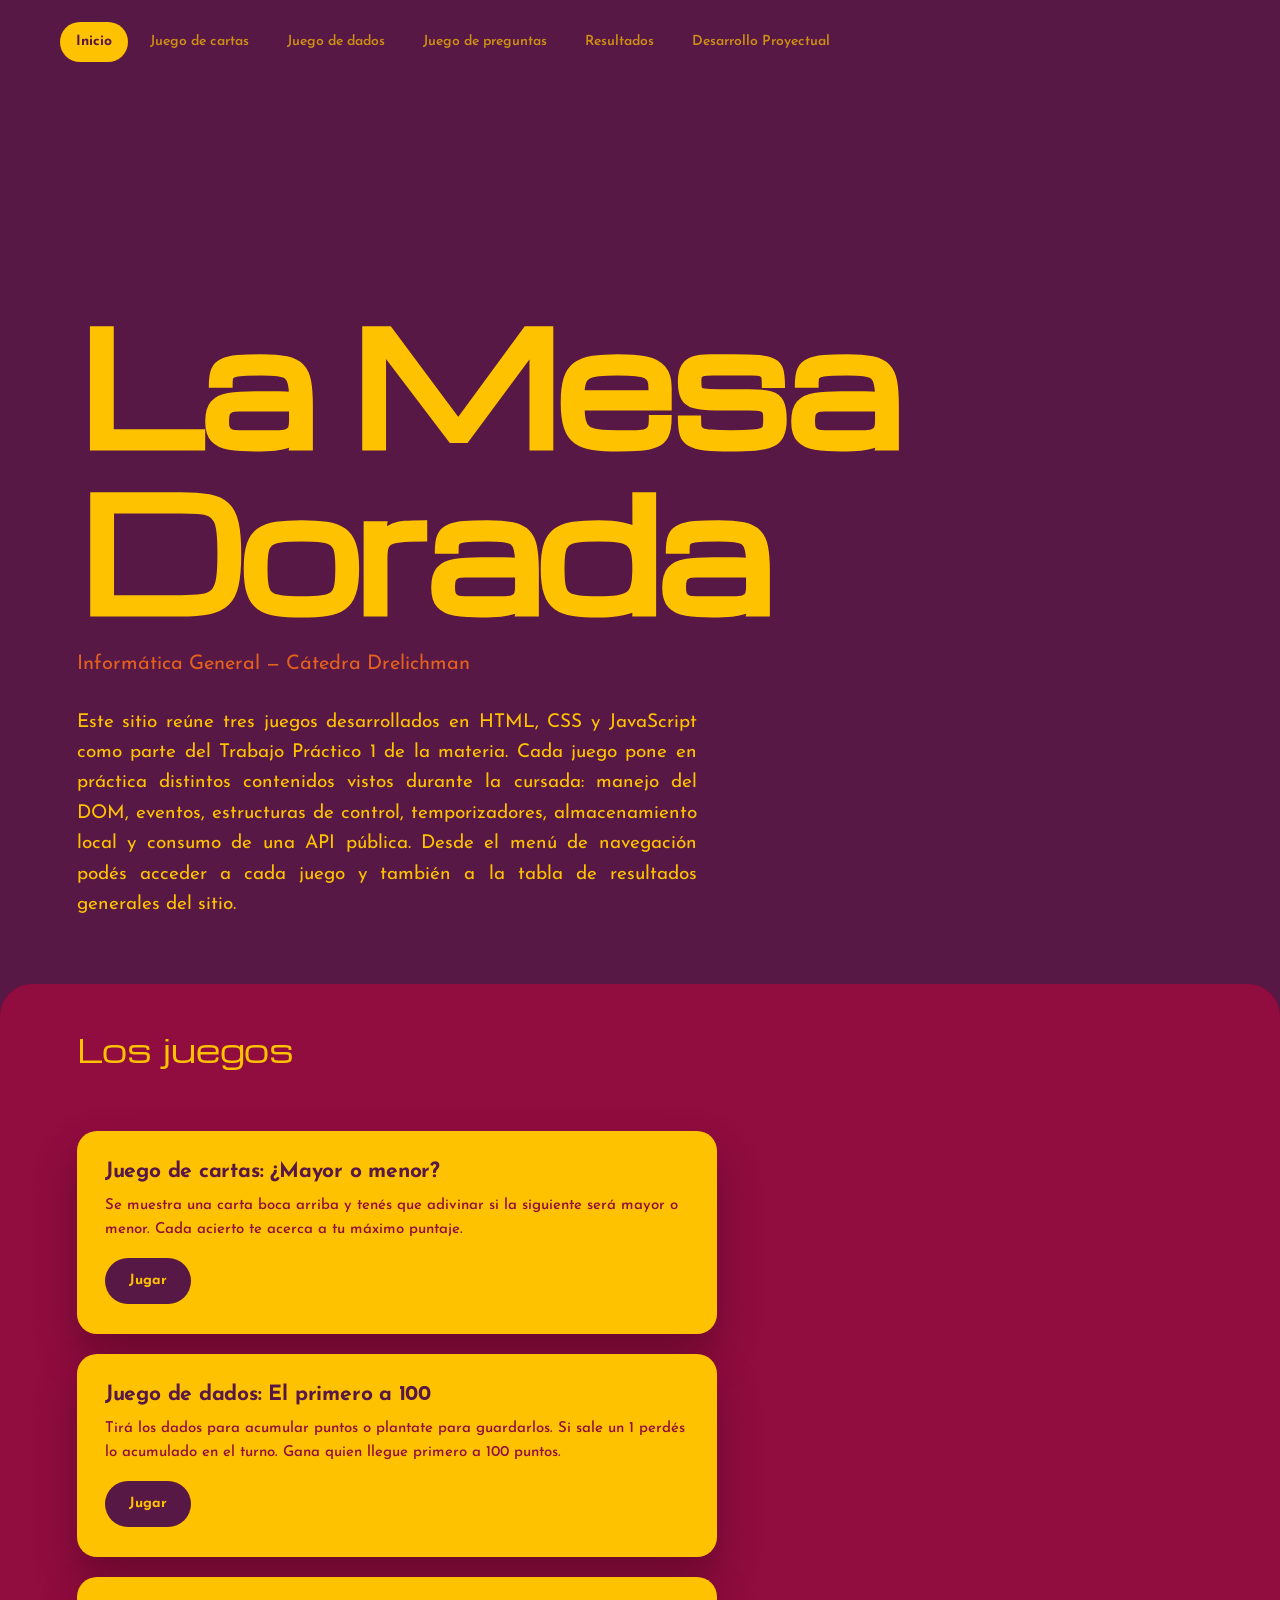
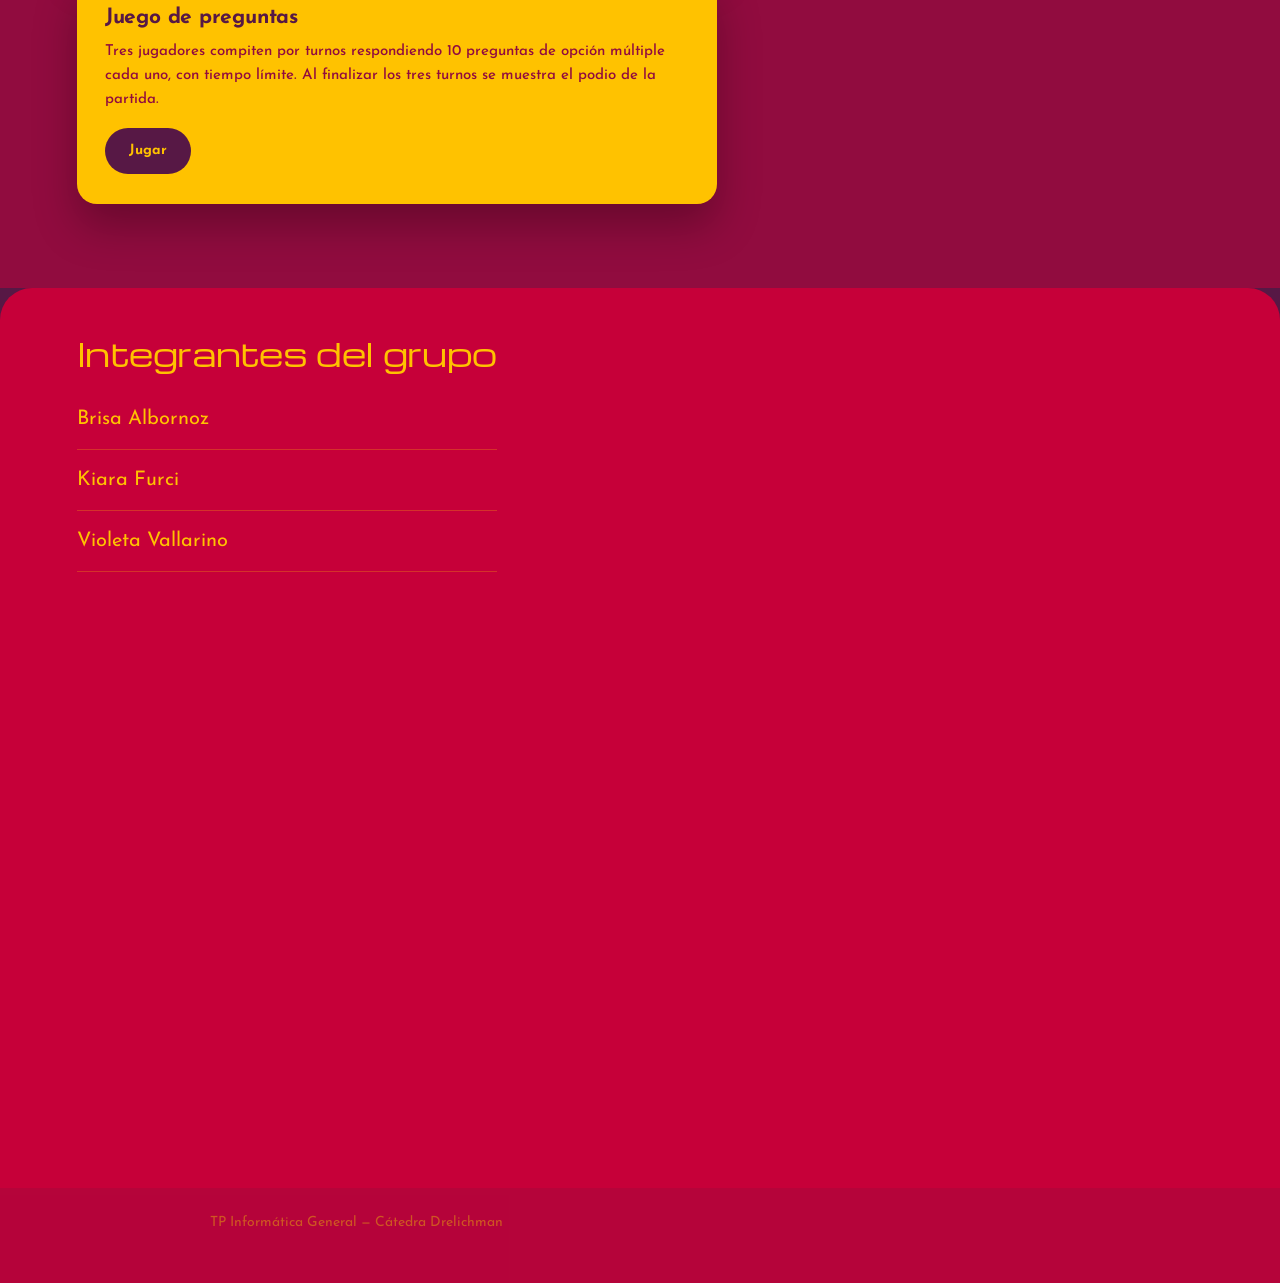
==== commit e2b1ffa9: "Nueva página en el menú de navegación" ====
--- a/index.html
+++ b/index.html
@@ -1,91 +1,92 @@
 <!DOCTYPE html>
-<html lang="es">
-<head>
-  <meta charset="UTF-8">
-  <meta name="viewport" content="width=device-width, initial-scale=1.0">
-  <title>TP Informatica General - Menu</title>
-  <link rel="stylesheet" href="css/archivo.css">
-</head>
-<body id="paginaInicio">
-  <div class="contenedorGeneral">
-  <header class="navegador">
-    <nav class="menuPrincipal">
-      <a href="index.html" class="enlaceJuego" data-juego="inicio">Inicio</a>
-      <a href="cartas.html" class="enlaceJuego" data-juego="cartas">Juego de cartas</a>
-      <a href="dados.html" class="enlaceJuego" data-juego="dados">Juego de dados</a>
-      <a href="preguntas.html" class="enlaceJuego" data-juego="preguntas">Juego de preguntas</a>
-      <a href="resultados.html" class="enlaceJuego" data-juego="resultados">Resultados</a>
-    </nav>
-  </header>
+  <html lang="es">
+    <head>
+      <meta charset="UTF-8">
+      <meta name="viewport" content="width=device-width, initial-scale=1.0">
+      <title>TP Informatica General - Menu</title>
+      <link rel="stylesheet" href="css/archivo.css">
+    </head>
+    <body id="paginaInicio">
+      <div class="contenedorGeneral">
+        <header class="navegador">
+          <nav class="menuPrincipal">
+            <a href="index.html" class="enlaceJuego" data-juego="inicio">Inicio</a>
+            <a href="cartas.html" class="enlaceJuego" data-juego="cartas">Juego de cartas</a>
+            <a href="dados.html" class="enlaceJuego" data-juego="dados">Juego de dados</a>
+            <a href="preguntas.html" class="enlaceJuego" data-juego="preguntas">Juego de preguntas</a>
+            <a href="resultados.html" class="enlaceJuego" data-juego="resultados">Resultados</a>
+            <a href="desarrollo.html" class="enlaceJuego" data-juego="desarrollo">Desarrollo Proyectual</a>
+          </nav>
+        </header>
 
-  <main>
-    <div>
+        <main>
+          <div>
 
-      <section class="presentacion">
-        <h1>Trabajo Práctico 1</h1>
-        <p class="datosMateria">Informática General &mdash; Cátedra Drelichman</p>
-        <p>
-          Este sitio reúne tres juegos desarrollados en HTML, CSS y JavaScript
-          como parte del Trabajo Práctico 1 de la materia. Cada juego pone en
-          práctica distintos contenidos vistos durante la cursada: manejo del
-          DOM, eventos, estructuras de control, temporizadores, almacenamiento
-          local y consumo de una API pública. Desde el menú de navegación
-          podés acceder a cada juego y también a la tabla de resultados
-          generales del sitio.
-        </p>
-      </section>
+            <section class="presentacion">
+              <h1>La Mesa Dorada</h1>
+              <p class="datosMateria">Informática General &mdash; Cátedra Drelichman</p>
+              <p>
+                Este sitio reúne tres juegos desarrollados en HTML, CSS y JavaScript
+                como parte del Trabajo Práctico 1 de la materia. Cada juego pone en
+                práctica distintos contenidos vistos durante la cursada: manejo del
+                DOM, eventos, estructuras de control, temporizadores, almacenamiento
+                local y consumo de una API pública. Desde el menú de navegación
+                podés acceder a cada juego y también a la tabla de resultados
+                generales del sitio.
+              </p>
+            </section>
 
-      <section class="listaJuegos">
-        <h2>Los juegos</h2>
+            <section class="listaJuegos">
+              <h2>Los juegos</h2>
 
-        <article class="tarjetaJuego tarjetaCartas">
-          <h3>Juego de cartas: ¿Mayor o menor?</h3>
-          <p>
-            Se muestra una carta boca arriba y tenés que adivinar si la
-            siguiente será mayor o menor. Cada acierto te acerca a tu máximo
-            puntaje.
-          </p>
-          <a href="cartas.html" class="botonPrincipal">Jugar</a>
-        </article>
+              <article class="tarjetaJuego tarjetaCartas">
+                <h3>Juego de cartas: ¿Mayor o menor?</h3>
+                <p>
+                  Se muestra una carta boca arriba y tenés que adivinar si la
+                  siguiente será mayor o menor. Cada acierto te acerca a tu máximo
+                  puntaje.
+                </p>
+                <a href="cartas.html" class="botonPrincipal">Jugar</a>
+              </article>
 
-        <article class="tarjetaJuego tarjetaDados">
-          <h3>Juego de dados: El primero a 100</h3>
-          <p>
-            Tirá los dados para acumular puntos o plantate para guardarlos.
-            Si sale un 1 perdés lo acumulado en el turno. Gana quien llegue
-            primero a 100 puntos.
-          </p>
-          <a href="dados.html" class="botonPrincipal">Jugar</a>
-        </article>
+              <article class="tarjetaJuego tarjetaDados">
+                <h3>Juego de dados: El primero a 100</h3>
+                <p>
+                  Tirá los dados para acumular puntos o plantate para guardarlos.
+                  Si sale un 1 perdés lo acumulado en el turno. Gana quien llegue
+                  primero a 100 puntos.
+                </p>
+                <a href="dados.html" class="botonPrincipal">Jugar</a>
+              </article>
 
-        <article class="tarjetaJuego tarjetaPreguntas">
-          <h3>Juego de preguntas</h3>
-          <p>
-            Tres jugadores compiten por turnos respondiendo 10 preguntas de
-            opción múltiple cada uno, con tiempo límite. Al finalizar los tres
-            turnos se muestra el podio de la partida.
-          </p>
-          <a href="preguntas.html" class="botonPrincipal">Jugar</a>
-        </article>
-      </section>
+              <article class="tarjetaJuego tarjetaPreguntas">
+                <h3>Juego de preguntas</h3>
+                <p>
+                  Tres jugadores compiten por turnos respondiendo 10 preguntas de
+                  opción múltiple cada uno, con tiempo límite. Al finalizar los tres
+                  turnos se muestra el podio de la partida.
+                </p>
+                <a href="preguntas.html" class="botonPrincipal">Jugar</a>
+              </article>
+            </section>
 
-      <section class="integrantes">
-        <h2>Integrantes del grupo</h2>
-        <ul class="listaIntegrantes">
-          <li>Brisa Albornoz</li>
-          <li>Kiara Furci</li>
-          <li>Violeta Vallarino</li>
-        </ul>
-      </section>
+            <section class="integrantes">
+              <h2>Integrantes del grupo</h2>
+              <ul class="listaIntegrantes">
+                <li>Brisa Albornoz</li>
+                <li>Kiara Furci</li>
+                <li>Violeta Vallarino</li>
+              </ul>
+            </section>
 
-    </div>
-    
-  </main>
+          </div>
+        
+      </main>
 
-  <footer class="piePagina">
-    <p>TP Informática General &mdash; Cátedra Drelichman</p>
-  </footer>
-  </div>
-  <script src="js/estado.js"></script>
-</body>
-</html>+      <footer class="piePagina">
+        <p>TP Informática General &mdash; Cátedra Drelichman</p>
+      </footer>
+      </div>
+      <script src="js/estados.js"></script>
+    </body>
+  </html>
--- a/css/archivo.css
+++ b/css/archivo.css
@@ -180,7 +180,17 @@
   align-items: center;
   justify-content: center;
 }
- 
+
+#emojiPerder {
+  display: flex;
+  justify-content: center;
+}
+
+#tituloGameOver {
+  text-align: center;
+  margin-top: 20px;
+}
+
 /* =======================================================
    dados.html
    ======================================================= */
@@ -282,6 +292,19 @@
   min-height: 24px;
   font-weight: 600;
   color: var(--gold);
+}
+.juego.juego-terminado {
+    background-color: #8b1e2d;
+}
+
+.juego.juego-terminado #jugador-actual {
+    font-size: 32px;
+    font-weight: bold;
+    margin-bottom: 15px;
+}
+
+.juego.juego-terminado #mensaje-juego {
+    font-size: 20px;
 }
  
 /* =======================================================
@@ -693,4 +716,95 @@
   font-size: 0.85rem;
   color: #777;
   margin-top: 0.4rem;
-}+}
+
+/* =======================================================
+   resultados
+   ======================================================= */
+
+.paginaResultados{
+  padding: 40px clamp(24px, 5vw, 80px) 80px;
+}
+
+.encabezadoResultados{
+  max-width: 900px;
+  margin-bottom: 48px;
+}
+
+.encabezadoResultados h1{
+  margin-bottom: 12px;
+}
+
+.encabezadoResultados p{
+  font-size: 18px;
+}
+
+.tablasResultados{
+  display: flex;
+  flex-direction: column;
+  gap: 28px;
+  max-width: 900px;
+}
+
+.tablaResultado{
+  background: var(--wine);
+  border-radius: var(--radius-lg);
+  padding: 32px;
+}
+
+.tablaResultado h2{
+  margin-bottom: 22px;
+}
+
+.tablaResultado table{
+  width: 100%;
+  border-collapse: collapse;
+}
+
+.tablaResultado th,
+.tablaResultado td{
+  padding: 14px 16px;
+  text-align: left;
+  border-bottom: 1px solid rgba(255, 194, 0, .2);
+}
+
+.tablaResultado th{
+  color: var(--gold);
+  font-weight: 700;
+}
+
+.tablaResultado td{
+  color: var(--coral);
+}
+
+.tablaResultado tr:last-child td{
+  border-bottom: none;
+}
+
+#resultado-dados table {
+    width: 100%;
+    border-collapse: collapse;
+    margin-top: 20px;
+}
+
+#resultado-dados th {
+    background-color: #d5003d;
+    color: #ffd900;
+    padding: 18px 20px;
+    text-align: left;
+    font-weight: bold;
+}
+
+#resultado-dados td {
+    padding: 18px 20px;
+    color: #ffd900;
+    text-align: left;
+}
+
+#resultado-dados tbody tr:nth-child(odd) {
+    background-color: #a4083b;
+}
+
+#resultado-dados tbody tr:nth-child(even) {
+    background-color: #b51c40;
+}
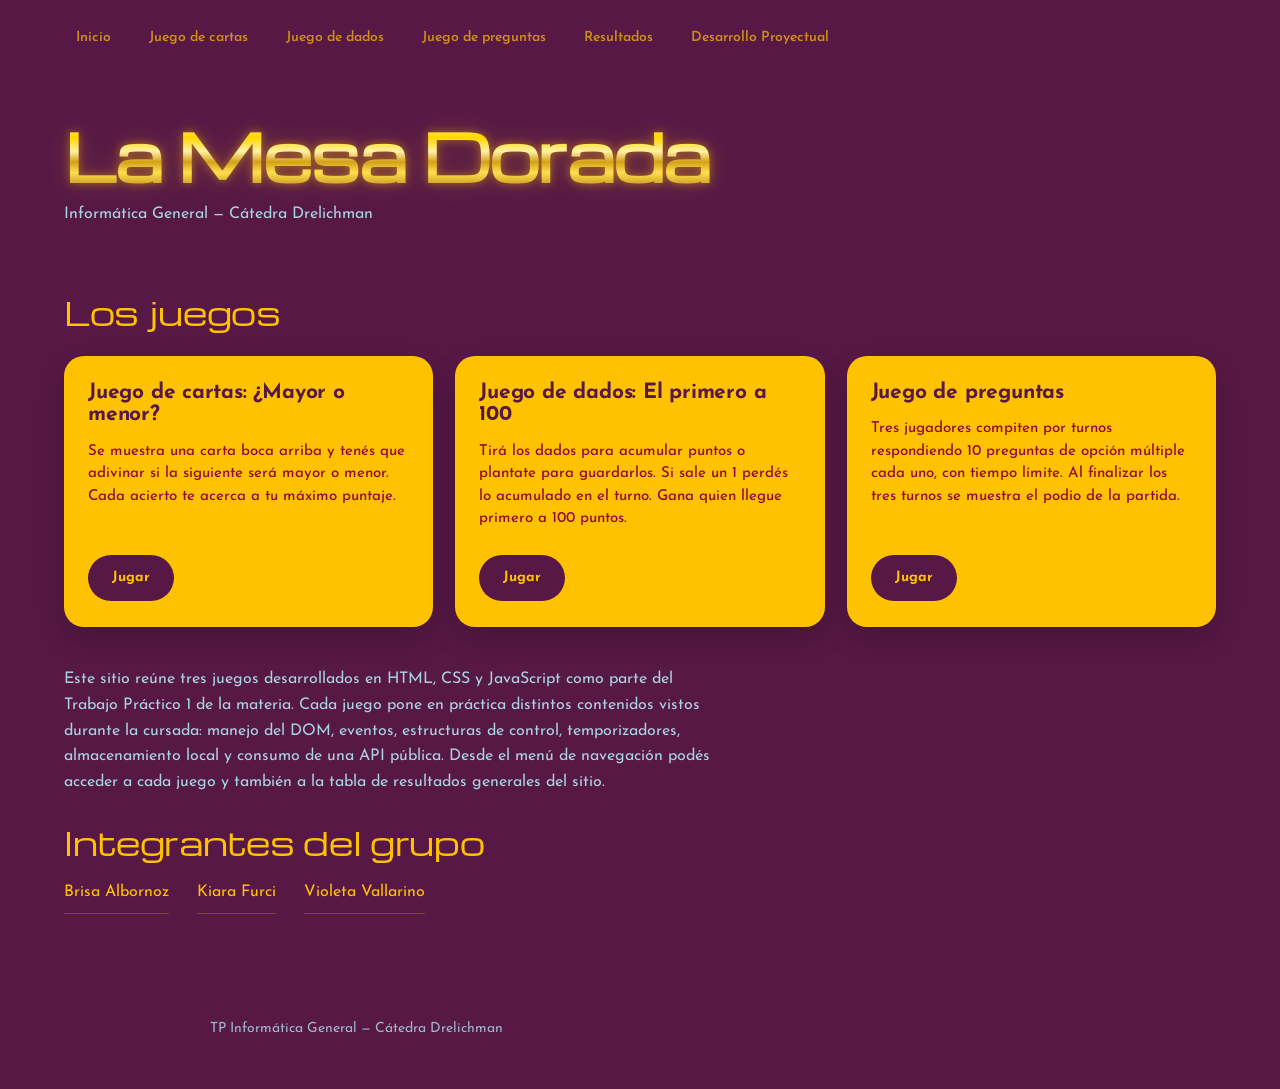
==== commit abe63912: "cambios en el css, arreglos esteticos en el inicio." ====
--- a/index.html
+++ b/index.html
@@ -25,15 +25,7 @@
             <section class="presentacion">
               <h1>La Mesa Dorada</h1>
               <p class="datosMateria">Informática General &mdash; Cátedra Drelichman</p>
-              <p>
-                Este sitio reúne tres juegos desarrollados en HTML, CSS y JavaScript
-                como parte del Trabajo Práctico 1 de la materia. Cada juego pone en
-                práctica distintos contenidos vistos durante la cursada: manejo del
-                DOM, eventos, estructuras de control, temporizadores, almacenamiento
-                local y consumo de una API pública. Desde el menú de navegación
-                podés acceder a cada juego y también a la tabla de resultados
-                generales del sitio.
-              </p>
+              
             </section>
 
             <section class="listaJuegos">
@@ -69,7 +61,15 @@
                 <a href="preguntas.html" class="botonPrincipal">Jugar</a>
               </article>
             </section>
-
+<p>
+                Este sitio reúne tres juegos desarrollados en HTML, CSS y JavaScript
+                como parte del Trabajo Práctico 1 de la materia. Cada juego pone en
+                práctica distintos contenidos vistos durante la cursada: manejo del
+                DOM, eventos, estructuras de control, temporizadores, almacenamiento
+                local y consumo de una API pública. Desde el menú de navegación
+                podés acceder a cada juego y también a la tabla de resultados
+                generales del sitio.
+              </p>
             <section class="integrantes">
               <h2>Integrantes del grupo</h2>
               <ul class="listaIntegrantes">
--- a/css/archivo.css
+++ b/css/archivo.css
@@ -10,7 +10,7 @@
   --wine:    #910C3F;
   --crimson: #C60039;
   --gold:    #FFC200;
-  --coral:   #E3611D; /* mezcla de crimson + gold, para texto de cuerpo */
+  --coral:   #a8d3df; /* mezcla de crimson + gold, para texto de cuerpo */
  
   --radius-lg: 32px;
   --radius-md: 20px;
@@ -191,6 +191,27 @@
   margin-top: 20px;
 }
 
+#cartas {
+  display: flex;
+  justify-content: center;
+  gap: 20px;
+}
+
+/* Para el celular */
+
+@media (max-width: 780px){
+  .contenedorCartas{ padding: 20px 12px; }
+  .contenedorCartas section{ width: 100%; }
+  #cartas{ gap: 10px; }
+  #cartas img{
+    width: 100%;
+    max-width: 160px;
+    min-width: 0;
+    height: auto;
+  }
+}
+
+
 /* =======================================================
    dados.html
    ======================================================= */
@@ -313,178 +334,252 @@
    .tarjetaJuego, .integrantes, .navegador, .piePagina.
    ======================================================= */
  
-/* El wrapper .contenedorGeneral del index ocupa todo el ancho */
-body:has(.presentacion) .contenedorGeneral{
-  max-width: none;
-  margin: 0;
-}
- 
-body:has(.presentacion) main{ padding: 0; }
-body:has(.presentacion) main > div{ display: contents; }
- 
-/* ---- Nav superior (no es la barra lateral: esa es solo para
-   cartas.html / dados.html) ---- */
-header.navegador{
-  padding: 22px clamp(24px, 5vw, 60px);
-}
-nav.menuPrincipal{
-  display: flex;
-  flex-wrap: wrap;
-  gap: 6px;
-}
-.enlaceJuego{
-  text-decoration: none;
-  color: var(--gold);
-  font-weight: 600;
-  font-size: 14px;
-  padding: 9px 16px;
-  border-radius: 999px;
-  opacity: .7;
-  transition: opacity .2s ease, background-color .2s ease;
-}
-.enlaceJuego:hover{ opacity: 1; background: rgba(255, 194, 0, .1); }
-.enlaceJuego[aria-current="page"]{
-  opacity: 1;
-  color: var(--plum);
-  background: var(--gold);
-}
-
-/* Página activa en amarillo, sin necesitar JS: cada <body> lleva
-   un id (ver abajo dónde ponerlo) que matchea el data-juego del
-   link correspondiente */
-#paginaInicio     .enlaceJuego[data-juego="inicio"],
-#paginaCartas     .enlaceJuego[data-juego="cartas"],
-#paginaDados      .enlaceJuego[data-juego="dados"],
-#paginaPreguntas  .enlaceJuego[data-juego="preguntas"],
-#paginaResultados .enlaceJuego[data-juego="resultados"]{
-  opacity: 1;
-  color: var(--plum);
-  background: var(--gold);
-  font-weight: 700;
-}
- 
-/* ---- Los 3 bloques que se van apilando ---- */
-.presentacion,
-.listaJuegos,
-.integrantes{
-  position: sticky;
-  top: 0;
-  min-height: 100vh;
-  width: 100%;
-  display: flex;
-  flex-direction: column;
-  border-radius: var(--radius-lg) var(--radius-lg) 0 0;
-  padding: 48px clamp(28px, 6vw, 100px) 64px;
-}
- 
-.presentacion{
-  background: var(--plum);
-  justify-content: flex-end;
-  z-index: 1;
-  border-radius: 0;
-  padding-top: 0;
-}
- 
-.listaJuegos{ background: var(--wine); justify-content: center; z-index: 2; }
-.integrantes{ background: var(--crimson); justify-content: flex-start; z-index: 3; padding-bottom: 90px; }
- 
-/* Título: gigante, jugando con el espacio vacío arriba */
-.presentacion h1{
-  font-size: clamp(48px, 12vw, 170px);
-  font-weight: 700;
-  letter-spacing: -0.03em;
-  -webkit-text-stroke: 3px var(--gold);
-  paint-order: stroke fill;
-  margin-bottom: 18px;
-}
- 
-.datosMateria{
-  font-size: clamp(16px, 2vw, 20px);
-  color: var(--coral);
-  margin-bottom: 28px;
-}
- 
-.presentacion > p:not(.datosMateria){
-  max-width: 620px;
-  font-size: clamp(16px, 1.6vw, 19px);
-  color: var(--gold);
-  text-align: justify;
-  text-justify: inter-word;
-  hyphens: auto;
-}
- 
-/* Los juegos */
-.listaJuegos h2{ margin-bottom: 64px; }
-.listaJuegos{ display: flex; flex-direction: column; }
-.tarjetaJuego{
-  background: var(--gold);
-  color: var(--plum);
-  border-radius: var(--radius-md);
-  padding: 30px 28px;
-  box-shadow: 0 22px 44px rgba(0,0,0,.28);
-  transition: transform .2s ease;
-  margin-bottom: 20px;
-  max-width: 640px;
-}
-.tarjetaJuego:hover{ transform: translateY(-4px); }
-.tarjetaJuego h3{
-  font-family: var(--ff-body);
-  font-weight: 700;
-  font-size: 21px;
-  color: var(--plum);
-  margin-bottom: 10px;
-}
-.tarjetaJuego p{
-  font-weight: 500;
-  font-size: 15px;
-  color: var(--wine);
-  max-width: none;
-  margin-bottom: 16px;
-}
-.tarjetaJuego .botonPrincipal{
-  display: inline-block;
-  background: var(--plum);
-  color: var(--gold);
-}
- 
-/* Botón compartido para <a class="botonPrincipal"> y otros lugares */
-.botonPrincipal{
-  font-family: var(--ff-body);
-  font-weight: 700;
-  font-size: 14px;
-  text-decoration: none;
-  background: var(--gold);
-  color: var(--plum);
-  border-radius: 999px;
-  padding: 12px 24px;
-  transition: transform .15s ease;
-}
-.botonPrincipal:hover{ transform: translateY(-3px); }
- 
+
+/* =======================================================
+   INICIO — index.html
+   ======================================================= */
+
+body:has(.presentacion) .contenedorGeneral {
+    max-width: none;
+    margin: 0;
+}
+
+body:has(.presentacion) main {
+    padding: 20px clamp(24px, 5vw, 80px) 40px;
+}
+
+body:has(.presentacion) main > div {
+    display: block;
+}
+
+/* Menú superior */
+
+header.navegador {
+    padding: 18px clamp(24px, 5vw, 60px);
+}
+
+nav.menuPrincipal {
+    display: flex;
+    flex-wrap: wrap;
+    gap: 6px;
+}
+
+.enlaceJuego {
+    text-decoration: none;
+    color: var(--gold);
+    font-weight: 600;
+    font-size: 14px;
+    padding: 9px 16px;
+    border-radius: 999px;
+    opacity: .7;
+    transition: opacity .2s ease, background-color .2s ease;
+}
+
+.enlaceJuego:hover {
+    opacity: 1;
+    background: rgba(255, 194, 0, .1);
+}
+
+/* Presentación principal */
+
+.presentacion {
+    min-height: auto;
+    width: 100%;
+    display: flex;
+    flex-direction: column;
+    justify-content: center;
+    padding: 24px 0 32px;
+    border-radius: 0;
+    position: static;
+}
+
+.presentacion h1 {
+    font-size: clamp(34px, 5vw, 68px);
+    font-weight: 700;
+    letter-spacing: -0.03em;
+    white-space: nowrap;
+    margin-bottom: 12px;
+    -webkit-text-stroke: 1px var(--gold);
+    paint-order: stroke fill;
+}
+
+.datosMateria {
+    font-size: 16px;
+    color: var(--coral);
+    margin-bottom: 12px;
+}
+
+.presentacion > p:not(.datosMateria) {
+    max-width: 800px;
+    font-size: 17px;
+    color: var(--gold);
+    text-align: left;
+    margin-bottom: 0;
+}
+
+/* Tarjetas de los tres juegos */
+
+.listaJuegos {
+    min-height: auto;
+    width: 100%;
+    display: grid;
+    grid-template-columns: repeat(3, minmax(0, 1fr));
+    gap: 22px;
+    padding: 24px 0 40px;
+    position: static;
+    background: transparent;
+    border-radius: 0;
+}
+
+.listaJuegos h2 {
+    grid-column: 1 / -1;
+    margin-bottom: 4px;
+}
+
+.tarjetaJuego {
+    background: var(--gold);
+    color: var(--plum);
+    border-radius: var(--radius-md);
+    padding: 26px 24px;
+    box-shadow: 0 12px 28px rgba(0, 0, 0, .2);
+    transition: transform .2s ease;
+    margin-bottom: 0;
+    max-width: none;
+    display: flex;
+    flex-direction: column;
+    align-items: flex-start;
+}
+
+.tarjetaJuego:hover {
+    transform: translateY(-4px);
+}
+
+.tarjetaJuego h3 {
+    font-family: var(--ff-body);
+    font-weight: 700;
+    font-size: 21px;
+    color: var(--plum);
+    margin-bottom: 14px;
+}
+
+.tarjetaJuego p {
+    font-weight: 500;
+    font-size: 15px;
+    line-height: 1.5;
+    color: var(--wine);
+    max-width: none;
+    margin-bottom: 24px;
+}
+
+/* Enlace para entrar a cada juego */
+
+.tarjetaJuego .botonPrincipal {
+    display: inline-block;
+    margin-top: auto;
+    background: var(--plum);
+    color: var(--gold);
+    text-decoration: none;
+    border-radius: 999px;
+    padding: 12px 24px;
+    font-weight: 700;
+    font-size: 14px;
+    transition: transform .15s ease;
+}
+
+.tarjetaJuego .botonPrincipal:hover {
+    transform: translateY(-3px);
+}
+
 /* Integrantes */
-.integrantes h2{ margin-bottom: 32px; }
-.listaIntegrantes{
-  list-style: none;
-  display: flex;
-  flex-direction: column;
-  gap: 14px;
-  max-width: 420px;
-}
-.listaIntegrantes li{
-  font-size: 20px;
-  color: var(--gold);
-  padding-bottom: 14px;
-  border-bottom: 1px solid rgba(255, 194, 0, .25);
-}
- 
-.piePagina{
-  background: var(--crimson);
-  text-align: center;
-}
- 
-@media (max-width: 780px){
-  .presentacion, .listaJuegos, .integrantes{ padding: 40px 22px 56px; }
-}
+
+.integrantes {
+    min-height: auto;
+    width: 100%;
+    display: flex;
+    flex-direction: column;
+    padding: 30px 0 40px;
+    background: transparent;
+    position: static;
+    border-radius: 0;
+}
+
+.integrantes h2 {
+    margin-bottom: 20px;
+}
+
+.listaIntegrantes {
+    list-style: none;
+    display: flex;
+    flex-direction: row;
+    flex-wrap: wrap;
+    gap: 14px 28px;
+    max-width: none;
+}
+
+.listaIntegrantes li {
+    font-size: 16px;
+    color: var(--gold);
+    padding-bottom: 8px;
+    border-bottom: 1px solid rgba(255, 194, 0, .25);
+}
+
+/* Pie de página */
+
+.piePagina {
+    background: transparent;
+    text-align: center;
+}
+
+/* Adaptación para pantallas pequeñas */
+
+@media (max-width: 780px) {
+    body:has(.presentacion) main {
+        padding: 16px 22px 32px;
+    }
+
+    .presentacion h1 {
+        font-size: clamp(27px, 7vw, 42px);
+        white-space: normal;
+    }
+
+    .listaJuegos {
+        grid-template-columns: 1fr;
+        gap: 18px;
+    }
+
+    .tarjetaJuego {
+        padding: 24px;
+    }
+
+    .integrantes {
+        padding-top: 20px;
+    }
+}
+/*titulo inicio*/
+
+/* Título dorado metálico con brillo */
+#paginaInicio .presentacion h1 {
+    background: linear-gradient(
+        180deg,
+        #fff7b0 0%,
+        #ffd700 25%,
+        #fff1a6 45%,
+        #d4a017 60%,
+        #ffdf50 75%,
+        #b8860b 100%
+    );
+
+    background-clip: text;
+    -webkit-background-clip: text;
+    color: transparent;
+    -webkit-text-fill-color: transparent;
+
+    filter: drop-shadow(0 0 4px rgba(255, 194, 0, 0.45))
+            drop-shadow(0 0 12px rgba(255, 194, 0, 0.2));
+
+    -webkit-text-stroke: 0;
+}
+
  
 /* =======================================================
    preguntas.html
